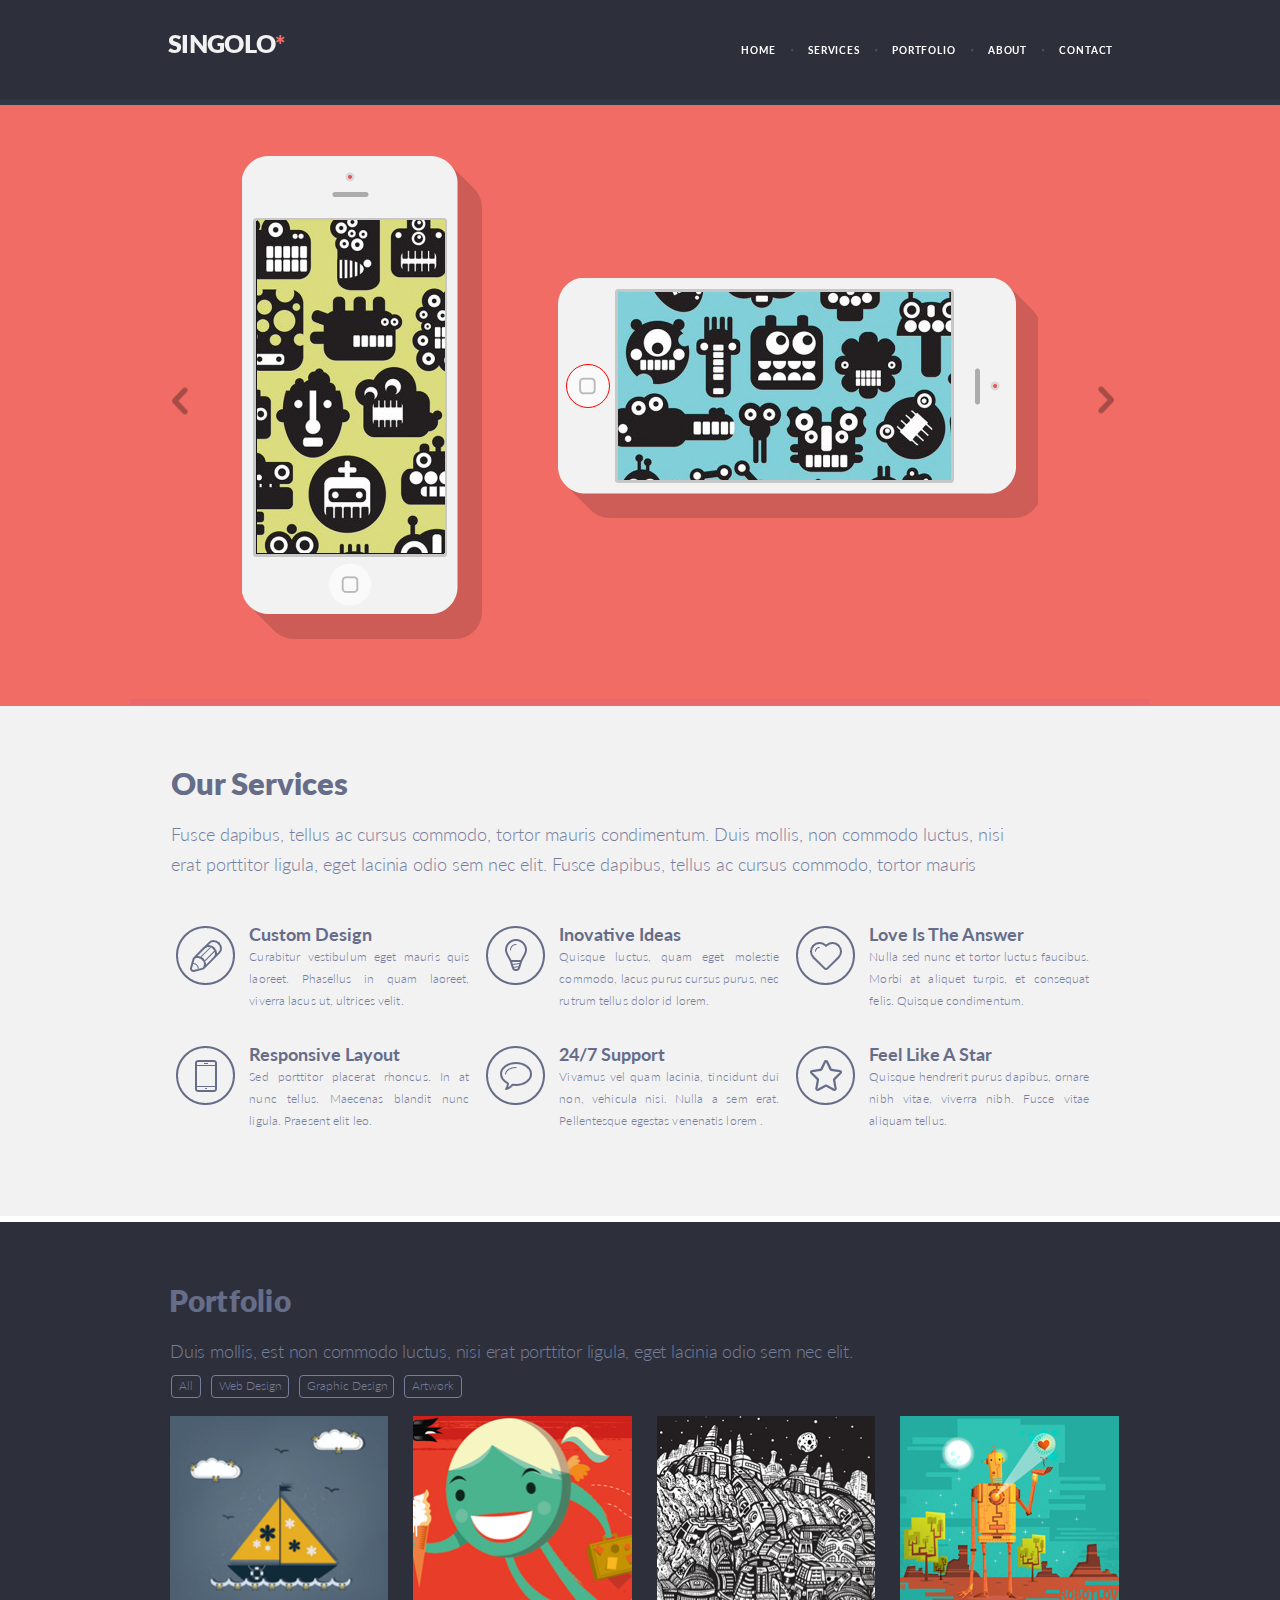
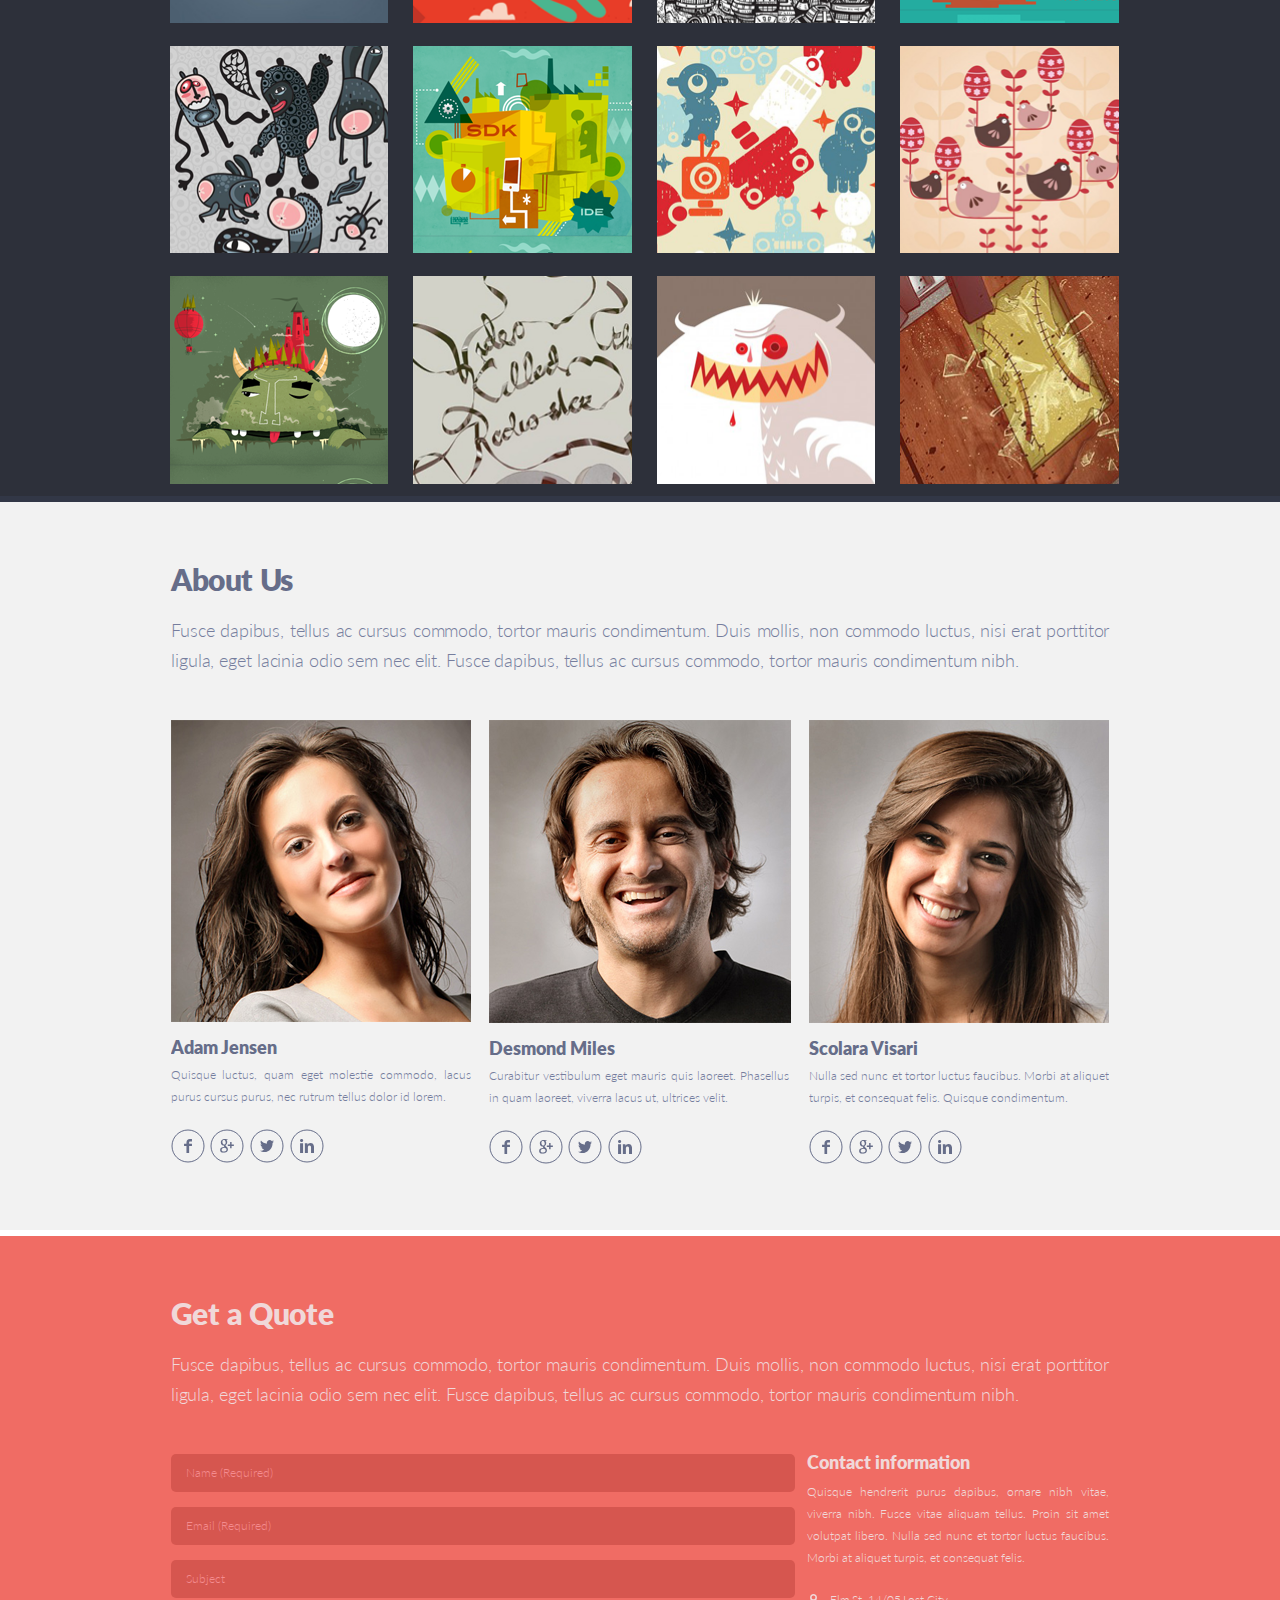
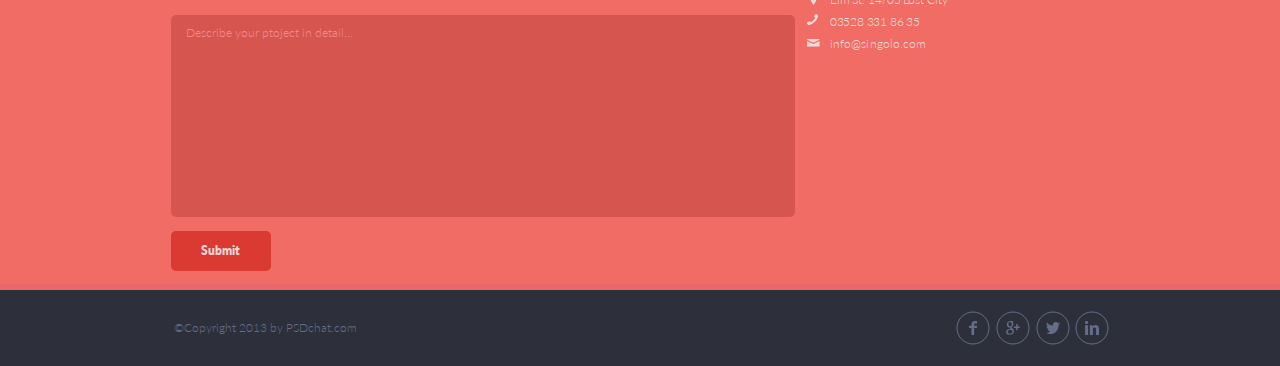
==== index.html @ 769ac978 "feat: slider responsive" ====
<!DOCTYPE html>
<html lang="en">

<head>
    <meta charset="UTF-8">
    <meta name="viewport" content="width=device-width, initial-scale=1.0">
    <meta http-equiv="X-UA-Compatible" content="ie=edge">
    <title>Singolo</title>
    <link rel="stylesheet" href="./style.css">
    <link rel="stylesheet" href="./fonts.css">
</head>

<body>
    <header>
        <div class="wraper">
            <div class="header-content">
                <article class="logo">
                    <h1 class="logo_name"><a href="#">Singolo</a></h1>
                </article>
                <nav class="navbar" id="navbar">
                    <ul class="nav_menu" id="menu">
                        <li class="nav_item"><a href="#home">HOME</a></li>
                        <li class="nav_item"><a href="#services">SERVICES</a></li>
                        <li class="nav_item"><a href="#portfolio">PORTFOLIO</a></li>
                        <li class="nav_item"><a href="#about-us">ABOUT</a></li>
                        <li class="nav_item"><a href="#contact">CONTACT</a></li>
                    </ul>
                </nav>
            </div>
        </div>
    </header>
    <main>
        <article class="slider">
            <div class="carusel">
                <a class="anchor" id="home"></a>
                <div class="wraper">
                    <div class="slider-container">
                        <div class="slider-item active">
                            <div class="slider description">
                                <div class="vertical"><img src="./assets/icons/iphone_vert_fill.png"
                                        alt="vertical phone" id="vertical-fill">
                                    <div class="phone_button_vertical" id="vertical"></div>
                                </div>
                                <div class="horizontal"><img src="./assets/icons/iphone_horiz_fill.png"
                                        alt="horizontal phone" id="horizontal-fill">
                                    <div class="phone_button_horizontal" id="horizontal"></div>
                                </div>
                            </div>
                        </div>
                        <div class="slider-item">
                            <div class="slider description">
                                <div class="project_name">
                                    <img src="./assets/icons/Slider2.png" alt="slider">
                                </div>
                            </div>
                        </div>
                    </div>
                    <div class="controls">
                        <div class="control left">
                            <div class="arrow left">
                                <img src="./assets/icons/arrow left.png" alt="arrow left">
                            </div>
                        </div>
                        <div class="control right">
                            <div class="arrow right">
                                <img src="./assets/icons/arrow right.png" alt="arrow right">
                            </div>
                        </div>
                    </div>
                </div>
            </div>
        </article>

        <article class="services-block">
            <div class="wraper">
                <div class="services-content">
                    <a class="anchor fix-position" id="services"></a>
                    <h2 class="services_title">Our Services</h2>
                    <p class="services_description">Fusce dapibus, tellus ac cursus commodo, tortor mauris condimentum.
                        Duis
                        mollis, non commodo luctus,
                        nisi erat porttitor ligula, eget lacinia odio sem nec elit. Fusce dapibus, tellus ac cursus
                        commodo,
                        tortor mauris condimentum nibh.</p>
                    <div>
                        <div class="cards">
                            <div class="cards_item">
                                <img class="cards_pen cards_image" src="./assets/icons/pen.svg" alt="pen">
                                <h3 class="cards_name cards_name_design">Custom Design</h3>
                                <p class="cards_fill cards_fill_design">Curabitur vestibulum eget mauris quis laoreet.
                                    Phasellus in quam laoreet, viverra lacus
                                    ut, ultrices velit.</p>
                            </div>
                            <div class="cards_item">
                                <img class="cards_bulb cards_image" src="./assets/icons/lampa.png" alt="lightbulb">
                                <h3 class="cards_name cards_name_bulb">Inovative Ideas</h3>
                                <p class="cards_fill cards_fill_ideas">Quisque luctus, quam eget molestie commodo, lacus
                                    purus cursus purus, nec rutrum tellus
                                    dolor id lorem.</p>
                            </div>
                            <div class="cards_item">
                                <img class="cards_heart cards_image" src="./assets/icons/heart.svg" alt="heart">
                                <h3 class="cards_name cards_name_love">Love Is The Answer</h3>
                                <p class="cards_fill cards_fill_love">Nulla sed nunc et tortor luctus faucibus. Morbi at
                                    aliquet turpis, et consequat felis.
                                    Quisque condimentum.</p>
                            </div>
                            <div class="cards_item">
                                <img class="cards_phone cards_image" src="./assets/icons/phone.png" alt="phone">
                                <h3 class="cards_name cards_name_responsive">Responsive Layout</h3>
                                <p class="cards_fill cards_fill_responsive">Sed porttitor placerat rhoncus. In at nunc
                                    tellus. Maecenas blandit nunc ligula. Praesent
                                    elit leo.</p>
                            </div>
                            <div class="cards_item">
                                <img class="card_bubble cards_image" src="./assets/icons/bubble.svg" alt="bubble">
                                <h3 class="cards_name cards_name_support">24/7 Support</h3>
                                <p class="cards_fill cards_fill_support">Vivamus vel quam lacinia, tincidunt dui non,
                                    vehicula nisi. Nulla a sem erat.
                                    Pellentesque egestas venenatis lorem .</p>
                            </div>
                            <div class="cards_item">
                                <img class="card_star cards_image" src="./assets/icons/star.svg" alt="star">
                                <h3 class="cards_name cards_name_star">Feel Like A Star</h3>
                                <p class="cards_fill cards_fill_star">Quisque hendrerit purus dapibus, ornare nibh
                                    vitae,
                                    viverra nibh. Fusce vitae aliquam
                                    tellus.
                                </p>
                            </div>
                        </div>
                    </div>
                </div>
            </div>
        </article>

        <article class="portfolio">
            <div class="wraper">
                <div class="portfolio_container">
                    <h2 class="title_portfolio">Portfolio</h2>
                    <a class="anchor fix-position" id="portfolio"></a>
                    <p class="portfolio_description">
                        Duis mollis, est non commodo luctus, nisi erat porttitor ligula, eget lacinia odio sem nec elit.
                    </p>
                    <div class="portfolio_tags" id="tags">
                        <button class="tag all">All</button>
                        <button class="tag web">Web Design</button>
                        <button class="tag design">Graphic Design</button>
                        <button class="tag artwork">Artwork</button>
                    </div>
                    <div class="portfolio_img">
                        <ul class="imges" id="portfolio_images">
                            <li class="img_item img_1"></li>
                            <li class="img_item img_2"></li>
                            <li class="img_item img_3"></li>
                            <li class="img_item img_4"></li>
                            <li class="img_item img_5"></li>
                            <li class="img_item img_6"></li>
                            <li class="img_item img_7"></li>
                            <li class="img_item img_8"></li>
                            <li class="img_item img_9"></li>
                            <li class="img_item img_10"></li>
                            <li class="img_item img_11"></li>
                            <li class="img_item img_12"></li>
                        </ul>
                    </div>
                </div>
        </article>
        <article class="about_us">
            <div class="about_container">
                <a class="anchor fix-position" id="about-us"></a>
                <h2 class="title_about_us">About Us</h2>
                <p class="about_us_description">
                    Fusce dapibus, tellus ac cursus commodo, tortor mauris condimentum. Duis mollis, non commodo
                    luctus, nisi erat porttitor ligula, eget lacinia odio sem nec elit. Fusce dapibus, tellus
                    ac cursus commodo, tortor mauris condimentum
                    nibh.
                </p>
                <div class="member_board">
                    <div class="member">
                        <div class="member_photo">
                            <img src="./assets/icons/member_1.png" alt="member_1">
                        </div>
                        <h3 class="member_name">Adam Jensen</h3>
                        <p class="member_info">Quisque luctus, quam eget molestie commodo, lacus purus cursus purus,
                            nec rutrum tellus dolor id lorem.</p>
                        <ul class="member socials">
                            <li class="social_icon facebook">
                                <a href="#" target="_blank"></a>
                            </li>
                            <li class="social_icon google">
                                <a href="#" target="_blank"></a>
                            </li>
                            <li class="social_icon twitter">
                                <a href="#" target="_blank"></a>
                            </li>
                            <li class="social_icon linkedin">
                                <a href="#" target="_blank"></a>
                            </li>
                        </ul>
                    </div>
                    <div class="member center">
                        <div class="member_photo">
                            <img src="./assets/icons/member_2.png" alt="member_2">
                        </div>
                        <h3 class="member_name">Desmond Miles</h3>
                        <p class="member_info">Curabitur vestibulum eget mauris quis laoreet. Phasellus in quam
                            laoreet, viverra lacus ut, ultrices velit.</p>
                        <ul class="member socials">
                            <li class="social_icon facebook">
                                <a href="#" target="_blank"></a>
                            </li>
                            <li class="social_icon google">
                                <a href="#" target="_blank"></a>
                            </li>
                            <li class="social_icon twitter">
                                <a href="#" target="_blank"></a>
                            </li>
                            <li class="social_icon linkedin">
                                <a href="#" target="_blank"></a>
                            </li>
                        </ul>
                    </div>
                    <div class="member">
                        <div class="member_photo">
                            <img src="./assets/icons/member_3.png" alt="member_3">
                        </div>
                        <h3 class="member_name">Scolara Visari</h3>
                        <p class="member_info">Nulla sed nunc et tortor luctus faucibus. Morbi at aliquet turpis, et
                            consequat felis. Quisque condimentum.</p>
                        <ul class="member socials">
                            <li class="social_icon facebook">
                                <a href="#" target="_blank"></a>
                            </li>
                            <li class="social_icon google">
                                <a href="#" target="_blank"></a>
                            </li>
                            <li class="social_icon twitter">
                                <a href="#" target="_blank"></a>
                            </li>
                            <li class="social_icon linkedin">
                                <a href="#" target="_blank"></a>
                            </li>
                        </ul>
                    </div>
                </div>
            </div>
            </div>
        </article>
        <article class="quote">
            <div class="wraper">
                <div class="quote_container">
                    <h2 class="quote_title">
                        Get a Quote
                    </h2>
                    <p class="quote_description">Fusce dapibus, tellus ac cursus commodo, tortor mauris condimentum.
                        Duis
                        mollis, non commodo luctus, nisi erat porttitor ligula, eget lacinia odio sem nec elit.
                        Fusce
                        dapibus,
                        tellus ac cursus commodo, tortor mauris condimentum nibh.</p>
                    <div class="form_section">
                        <div class="feedback">
                            <div class="feedback_form">
                                <form action="#" id="form">
                                    <input class="name" type="text" name="name" id="name" placeholder="Name (Required)"
                                        maxlength="30" required>
                                    <input class="email" type="email" id="email" name="email"
                                        placeholder="Email (Required)" maxlength="30" required>
                                    <input class="subject" id="subject" type="text" name="subject" placeholder="Subject"
                                        maxlength="30">
                                    <textarea class="textarea" name="description" id="description" cols="30" rows="10"
                                        placeholder="Describe your ptoject in detail..." maxlength="300"></textarea>
                                    <button class="button" id="submit_btn" type="submit">Submit</button>
                                </form>
                            </div>
                            <div id="message_block" class="hidden">
                                <div id="message" class="message">
                                    <p>The letter was sent</p>
                                    <br>
                                    <p> <span id="message_subject"></span></p>
                                    <br>
                                    <p><span id="message_description"></span> </p>
                                    <br>
                                    <button class="button" id="close_btn">OK</button>
                                </div>
                            </div>
                            <div class="contact_information">
                                <a class="anchor" id="contact"></a>
                                <h3 class="information_title">Contact information</h3>
                                <p class="informaion_description">Quisque hendrerit purus dapibus, ornare nibh vitae,
                                    viverra
                                    nibh.
                                    Fusce vitae aliquam tellus. Proin sit amet volutpat libero. Nulla sed nunc et tortor
                                    luctus
                                    faucibus. Morbi at aliquet turpis, et consequat felis.</p>
                                <ul class="contacts">
                                    <li class="adress contact_item">
                                        <a href="#" class="location">Elm St. 14/05 Lost City</a>
                                    </li>
                                    <li class="phone contact_item">
                                        <a class="phone_link" href="tel:+035283318635">03528 331 86 35</a>
                                    </li>
                                    <li class="email contact_item">
                                        <a class="email_link" href="mailto:info@singolo.com">info@singolo.com</a>
                                    </li>
                                </ul>
                            </div>
                        </div>
                    </div>
                </div>
            </div>
            </div>
        </article>
    </main>
</body>

<footer>
    <div class="wraper">
        <div class="footer_content">
            <p class="copyright">©Copyright 2013 by PSDchat.com</p>
            <ul class="socials">
                <li class="social_icon facebook">
                    <a href="#" target="_blank"></a>
                </li>
                <li class="social_icon google">
                    <a href="#" target="_blank"></a>
                </li>
                <li class="social_icon twitter">
                    <a href="#" target="_blank"></a>
                </li>
                <li class="social_icon linkedin">
                    <a href="#" target="_blank"></a>
                </li>
            </ul>
        </div>
    </div>
</footer>
<script src="./script.js"></script>

</html>
---- style.css ----
* {
    margin: 0;
    padding: 0;
    border: 0;
    scroll-behavior: smooth;
}


a {
    text-decoration: none;
    color: inherit;
}

header {
    background-color: #2d303a;
    width: 100%;
    height: 11vh;
    position: sticky;
    top: 0;
    z-index: 10;
    box-shadow: 0px 6px 0px 0px rgba(50,55,70,1);
}

.wraper {
    max-width: 1020px;
    margin: 0 auto;
}

.header-content {
    height: 100%;
    width: 94%;
    margin: 0 auto;
    display: flex;
    justify-content: space-between;
}

.logo {
    width: 140px;
    height: 100%;
}

.logo_name {
    font-size: 24.7px;
    line-height: 7px;
    font-family: "Lato Black", sans-serif;
    text-transform: uppercase;
    margin-left: 7.5px;
    margin-top: 40px;
    letter-spacing: -0.7px;
    color: #F2F2F2;
}

.logo_name::after {
    content: "*";
    color: #F06C64;
    font-size: 25px;
}
.navbar {
    width: 390px;
    height: 100%;
}
.nav_item:first-child::before {
    content: "";
}

.nav_item::before {
    content: ".";
    position: relative;
    bottom: 3px;
    left: -13px;
    font-weight: 700;
    font-size: 19px;
    font-family: "Lato", sans-serif;
    color: #494e62;
}

.nav_menu {
    display: flex;
    justify-content: space-between;
    list-style: none;
    padding-left: 12px;
    padding-right: 6px;
    margin-top: 35px;
}

.nav_item {
    font-family: "Lato-bold", sans-serif;
    font-size: 10.4px;
    font-weight: 700;
    color: #FFFFFF;
    letter-spacing: 0.9px;
}

.nav_item:hover,
.nav_item:focus {
    box-shadow: 0 0.5em 0.5em -0.4em var(--hover);
    color: #f48c8f;
    cursor: pointer;
}

.active {
    color: #d6564f;
}

.nav_item:not(.active):hover {
    cursor: pointer;
    color: #F06C64;
}

main {
    width: 100%;
    background-color: #F06C64;
}
/*Slider*/
.carusel {
    position: relative;
    top: 29.2vw;
    left: 50%;
    text-align: center;
    transform: translate(-50%, -50%);
    background-color: #F06C64;
    max-width: 1020px;
    height: 58vw;
    max-height: 594px;
    box-shadow: 0px 6px 0px 0px rgba(234,103,107,1);
}


.slider-container {
    position: relative;
    width: 100%;
    overflow: hidden;
    height: 59vw;
}

.slider-item.hidden {
    display: none;
    position: relative;
    margin: 0 auto;
}

.slider-item {
    display: none;
    position: relative;
    animation: 0.5s ease-in-out;
    max-height: 600px;
    height: 59vh;
}

.slider-item.next,
.slider-item.active {
    display: block;
}
.next {
    position: absolute;
    top: 0;
    width: 100%;
}
.controls {
    width: 1020px;
}

.control {
    position: absolute;
    top: 0px;
    bottom: 1px;
    max-width: 83px;
    width: 9vw;
    cursor: pointer;
}

.control.left:hover,
.control.right:hover {
    opacity: 1;
}

.control.left {
    right: auto;    
    opacity: 0.3;
    height: 100%;
}

.control.right {
    left: auto;
    margin-right: 1%;
    right: 0;
    opacity: 0.3;
}

.arrow {
    display: inline-block;
    position: absolute;
    top: 50%;
    transform: translateY(-50%);
    font-size: 10px;
}

.slider.description {
    display: flex;
    width: 100%;
    margin: 0 auto;
    justify-content: space-between;
    text-align: justify;
    height: 58.9vw;
    max-width: 100%;
}
.progect-name {
    background-image: url(./assets/icons/Slider2.png);
    max-height: 600px;
    max-width: 1020px;
    width: 103vw;
    height: 62vw;
}


/*slider animation*/
.to-left {
    animation-name: left;
}

.from-right {
    animation-name: right;
}

.to-right {
    animation-name: right;
    animation-direction: reverse;
}

.from-left {
    animation-name: left;
    animation-direction: reverse;
}

@keyframes left {
    from {
        left: 0;
    }
    to {
        left: -100%;
    }
}
@keyframes right {
    from {
        left: 100%;
    }
    to {
        left: 0;
    }
}

.vertical {
    width: 24vw;
    max-height: 483px;
    max-width: 240px;
    height: 48vw;
    margin-top: 5%;
    margin-left: 11%;
    background-image: url(./assets/icons/iPhone\ Vertical.png);
    user-select: none;
    background-repeat: no-repeat;
    background-size: cover;
}

.horizontal {
    max-height: 240px;
    height: 26vw;
    max-width: 480px;
    width: 49vw;
    margin-top: 17%;
    margin-right: 11%;
    background-image: url(./assets/icons/iPhone\ Horizontal.png);
    user-select: none;
    background-repeat: no-repeat;
    background-size: cover;
}

.phone_button_vertical {
    position: absolute;
    max-width: 42px;
    max-height: 42px;
    width: 4vw;
    border-radius: 50%;
    margin: 0.6% 0 0 8.6%;
    height: 4vw;
}

.phone_button_horizontal:hover,
.phone_button_vertical:hover {
    cursor: pointer;
    border: 1px solid rgba(50, 55, 70, 0.5);
}

.phone_button_horizontal {
    position: absolute;
    max-width: 42px;
    max-height: 42px;
    width: 4vw;
    border-radius: 50%;
    margin: -11.8% 0 0 0.8%;
    height: 4vw;
    border: 1px solid red;
}

#vertical-fill {
    margin: 27% 0 0 6%;
    max-width: 188px;
    max-height: 333px;
    width: 19vw;
    height: 33.2vw;
}
#horizontal-fill {
    margin: 3% 0 0 12.6%;
    max-width: 333px;
    max-height: 188px;
    width: 36.5vw;
    height: 20.6vw;
}

.services-block {
    width: 100%;
    padding-bottom: 6%;
    margin-top: 1%;
    background-color: #F2F2F2;
    box-shadow: inset 0 -6px 0 0 rgba(255,255,255,1);
}

.services_title {
    width: 100%;
    padding-top: 68.3px;
    font-size: 30.5px;
    line-height: 18px;
    color: #666d89;
    font-family: "Lato Black", sans-serif;
    letter-spacing: -0.08px;
    text-align: left;
}

.services_description {
    width: 92%;
    height: 57px;
    margin-top: 27px;
    font-size: 18px;
    line-height: 30px;
    color: #767e9e;
    font-family: "Lato", sans-serif;
    font-weight: 300;
    text-align: left;
    overflow: hidden;
    letter-spacing: -0.04px;
}

.services-content {
    position: relative;
    width: 92%;
    margin: 0 auto;
}

.cards {
    display: flex;
    justify-content: center;
    flex-wrap: wrap;
    margin-top: 29px;
}

.cards_item {
    width: 310px;
    height: 100px;
    overflow: hidden;
    margin-top: 20px;
}

.cards_name {
    font-size: 18px;
    line-height: 18px;
    color: #666d89;
    letter-spacing: 0px;
    font-family: "Lato-bold", sans-serif;
    text-align: left;
    width: 100%;
    margin-left: 24%;
    margin-bottom: 1%;
}

.cards_fill {
    font-size: 12px;
    line-height: 22px;
    letter-spacing: 0.1px;
    color: #767e9e;
    font-family: "Lato", sans-serif;
    text-align: justify;
    width: 71%;
    margin-left: 24%;
}

.cards_image {
    position: absolute;

}

ul {
    list-style: none;
}

.portfolio {
    max-width: 100%;
    height: 106vh;
    background-color: #2D303A;
    box-shadow: inset 0 -6px 0 0 rgba(50, 55, 70, 1);
}

a.anchor {
    display: block;
    visibility: hidden;
    position: relative;
    top: -79px;
}

.portfolio_container {
    max-width: 1020px;
    margin: 0 auto;
}

.title_portfolio {
    font-size: 30px;
    line-height: 18px;
    color: #666d89;
    font-family: "Lato Black";
    font-weight: 700;
    text-align: left;
    letter-spacing: 0.3px;
    padding-top: 69px;
    margin-left: 39.4px;
}

.portfolio_description {
    font-size: 18px;
    width: 68%;
    line-height: 30px;
    color: #767e9e;
    font-family: "Lato";
    font-weight: 300;
    letter-spacing: -0.2px;
    text-align: justify;
    overflow: hidden;
    margin: 27px 0 0 40px;
}

.portfolio_tags {
    margin: 9px 0px 0px 41px;
}

.tag,
.tag:not(.active) {
    cursor: pointer;
    font-size: 12px;
    color: #767e9e;
    border-radius: 4px;
    font-family: "Lato", sans-serif;
    border: 0.7px solid #767e9e;
    background-color: #2D303A;
    padding: 2px 7px 3.7px 7px;
    margin-right: 11.3px;
}

.tag.web {
    margin-left: -5px;
    padding-right: 6.2px;
}

.tag.design {
    margin-left: -6px;
    padding-right: 5px;
}

.tag.artwork {
    margin-left: -5px;
}

.tag.all {
    border-width: 1px;
}

.tag:hover,
.tag.active {
    color: #dedede;
    border-color: #dedede;
}

button:focus {
    outline: none;
}

.portfolio_img {
    display: flex;
    justify-content: space-between;
    flex-wrap: wrap;
    width: 93%;
    margin: 18px 0px 0 40px;
    border-width: 1px;
}
.imges {
    display: flex;
    justify-content: space-between;
    height: 76.8vh;
    width: 92.2vw;
    max-width: 1020px;
    flex-wrap: wrap;
}

.img_item {
    width: 23%;
    height: 30%;
}

.img_item.selected {
    border: 5px solid #F06C64;
    width: 22%;
    height: 29%;
}

.img_1 {
    background-image: url(./assets/icons/img_1.png);
    background-position: -7.6px -11.3px;
}

.img_2 {
    background-image: url(./assets/icons/img_2.png);
    background-position: -82px -43px;
}

.img_3 {
    background-image: url(./assets/icons/img_3.png);
    background-position: -11px -1px;
}

.img_4 {
    background-image: url(./assets/icons/img_4.png);
    background-position: -24px -2px;
}

.img_5 {
    background-image: url(./assets/icons/img_5.png);
    background-position: -10px -16px;
}

.img_6 {
    background-image: url(./assets/icons/img_6.png);
    background-position: -16px -4px;
}

.img_7 {
    background-image: url(./assets/icons/img_7.png);
    background-position: -31px -39px;
}

.img_8 {
    background-image: url(./assets/icons/img_8.png);
    background-position: -24px -32px;
}

.img_9 {
    background-image: url(./assets/icons/img_9.png);
    background-position: 238px 189px;
}

.img_10 {
    background-image: url(./assets/icons/img_10.png);
    background-position: -141px -113px;
}

.img_11 {
    background-image: url(./assets/icons/img_11.png);
    background-position: -144px -175px;
}

.img_12 {
    background-image: url(./assets/icons/img_12.png);
    background-position: -36px -60px;
}

.about_us {
    width: 100%;
    background-color: #F2F2F2;
    height: 734px;
    box-shadow: inset 0 -6px 0 0 rgba(255, 255, 255, 1)
}

.about_container {
    max-width: 1020px;
    margin: 0 auto;
}

.title_about_us {
    font-size: 30px;
    line-height: 18px;
    color: #666d89;
    font-family: "Lato Black";
    font-weight: 700;
    text-align: left;
    letter-spacing: -0.4px;
    padding-top: 68.2px;
    padding-left: 41px;
}

.about_us_description {
    width: 92%;
    font-size: 18px;
    line-height: 30px;
    color: #767e9e;
    font-family: "Lato";
    font-weight: 300;
    letter-spacing: -0.1px;
    margin: 27px 0 0 41px;
    text-align: justify
}

.member {
    width: 32%;
    height: 30%;
    overflow: hidden;
}

.member_board {
    display: flex;
    justify-content: space-between;
    flex-direction: row;
    width: 92%;
    margin: 0 auto;
    margin-top: 45px;
}

.member_name {
    font-size: 18px;
    margin: 4% 0 0 0;
    width: 100%;
    line-height: 18px;
    text-overflow: ellipsis;
    color: #666d89;
    overflow: hidden;
    white-space: nowrap;
    font-family: "Lato Black";
    font-weight: 900;
}

.member_photo {
    width: 100%;
    overflow: hidden;
}

.center  {
    width: 302px;
}

.member_info {
    width: 300px;
    font-size: 12px;
    line-height: 22px;
    color: #767e9e;
    font-family: "Lato";
    font-weight: 400;
    text-align: justify;
    margin-top: 8px;
}

.socials {
    display: flex;
    flex-direction: row;
    flex-wrap: wrap;
    overflow: hidden;
    margin-top: 21px;
    width: 153px;
    justify-content: space-between;
}

.social_icon {
    width: 34px;
    height: 34px;
}

.social_icon:hover {
    cursor: pointer;
    opacity: 0.3;
}

.quote {
    width: 100%;
    background-color: #F06C64;
    height: 654px;
    box-shadow: inset 0 -6px 0 0 rgba(234, 103, 107, 1);
}

.quote_container {
    width: 92%;
    margin: 0 auto;
}

.quote_title {
    font-size: 30px;
    line-height: 20px;
    color: #f0d8d9;
    font-family: "Lato Black";
    font-weight: 900;
    text-align: left;
    padding: 67px 0 0 0;
    letter-spacing: -0.3px;
}

.quote_description {
    height: 57px;
    font-size: 18px;
    line-height: 30px;
    color: #f0d8d9;
    font-family: "Lato";
    font-weight: 300;
    text-align: left;
    margin: 26px 0 0 0;
    letter-spacing: -0.1px;
    text-align: justify;
}

.feedback {
    display: flex;
    justify-content: space-between;
    width: 100%;
    margin: 33px 0 0 0;
}

.feedback_form {
    display: flex;
    justify-content: space-between;
    width: 630px;
}

form input {
    width: 99%;
    height: 38px;
    padding-left: 15px;  
    border-radius: 5px;
    background-color: #d6564f;
    font-size: 12px;
    line-height: 22px;
    color: #f48c8f;
    font-family: "Lato", sans-serif;
    font-weight: 400;
    text-align: justify;
    margin-top: 15px;
}

form input::placeholder {
    color: #f48c8f;
}

textarea {
    width: 99%;
    height: 195px;
    padding-top: 7px;
    padding-left: 15px;
    font-size: 12px;
    line-height: 22px;
    color: #f48c8f;
    font-family: "Lato", sans-serif;
    font-weight: 400;
    border-radius: 5px;
    background-color: #d6564f;
    resize: none;
    text-align: justify;
    margin: 17px 0 0 0;
}

.textarea::placeholder {
    color: #f48c8f;
}

.button {
    background-color: rgb(218, 58, 49);
    font-size: 12px;
    line-height: 22px;
    color: #f0d8d9;
    border: 0;
    border-radius: 5px;
    text-align: center;
    width: 100px;
    height: 40px;
    font-family: "Lato Black";
    font-weight: 400;
    margin-top: 10px;
    text-align: center;
}
#message_block {
    position: absolute;
    width: 100%;
    height: 3528px;
    top: 0;
    z-index: 1;
    left: 0;
    background-color: #0008;
}

#message_block.hidden {
    display: none;
}

.message {
    position: fixed;
    top: 50%;
    left: 25%;
    right: 25%;
    text-align: center;
    z-index: 1;
    color: #dedede;
    text-align: left;
    font-family: "Lato", sans-serif;
    font-size: 18px;
    border: 1px solid red;
    background-color: #2D303A;
}

.message p {
    overflow: hidden;
    text-overflow: ellipsis;
}

.button:hover {
    opacity: 0.5;
    cursor: pointer;
}

.contacts {
    list-style: none;
    margin: 20px 0 0 0;
}

.contact_item:hover {
    text-decoration: underline;
}
.contact_information {
    width: 33%;
    float: left;
    margin: 14px 0 0 21px;
}

.information_title {
    font-size: 18px;
    line-height: 18px;
    color: #f0d8d9;
    font-family: "Lato Black";
    font-weight: 900;
    text-align: left;
}

.informaion_description,
.contact_item,
.copyright
 {
    font-size: 12px;
    line-height: 22px;
    color: #f0d8d9;
    font-family: "Lato";
    font-weight: 400;
    text-decoration: none;
    word-wrap: break-word;
    text-align: justify;
}

.informaion_description {
    margin: 10px 0 0 0;
}

footer {
    width: 100%;
    height: 76px;
    background-color: #2D303A;
}

.copyright {
    margin: 27px 0 0 3px;
    color: #666D89;
}
.footer_content {
    display: flex;
    justify-content: space-between;
    margin: 0 auto;
    width: 92%;
}

.social_icon {
    width: 34px;
    height: 34px;
}

.social_icon:hover {
    cursor: pointer;
    opacity: 0.3;
}

.adress {
    background-image: url(./assets/icons/contact_location.svg);
    background-repeat: no-repeat;
    background-position: 3px 5px;
}
.phone {
    background-image: url(./assets/icons/contact_phone.svg);
    background-repeat: no-repeat;
    background-position: 0px 3px;
}
li.email {
    background-image: url(./assets/icons/contact_mail.svg);
    background-repeat: no-repeat;
    background-position: 0px 6px;
    margin: 0 0 0 0;
}

.location {
    margin: 0 0 0 23px;
    letter-spacing: -0.1px;
}

.phone_link {
    margin: 0 0 0 23px;
    letter-spacing: -0.2px;
}

.email_link {
    margin: 0 0 0 23px;
    letter-spacing: 0.1px;
}

.facebook {
    background-image: url(./assets/icons/Facebook.svg);
}

.google {
    background-image: url(./assets/icons/Google.svg);
}

.twitter {
    background-image: url(./assets/icons/Twitter.svg);
}

.linkedin {
    background-image: url(./assets/icons/LinkedIn.svg);
}


@media (max-width: 769px) {
    .img_item:nth-child(4n+4) {
        margin-right: 0;
        float: right;
    }
}

@media (min-width: 1020px) {
    .carusel {
        top: 302.5px;;
    }

    .slider.description {
        max-height: 600px;
    }

    .portfolio {
        max-height: 880px;
    }
}

@media (max-width: 1019px) and (min-width: 768px) {

}
---- fonts.css ----
@font-face {
    font-family: "Lato";
    src: url(./assets/fonts/Lato-Light.ttf);
}
@font-face {
    font-family: "Lato-Heavy";
    src: url(./assets/fonts/Lato-Heavy.ttf);
}

@font-face {
    font-family: "Lato-bold";
    src: url(./assets/fonts/Lato-Bold.ttf);
}

@font-face {
    font-family: "Lato Black";
    src: url(./assets/fonts/Lato-Black.ttf);
}

@font-face {
    font-family: "Lato Light", sans-serif;
    src: url(./assets/fonts/Lato-Light.ttf);
}
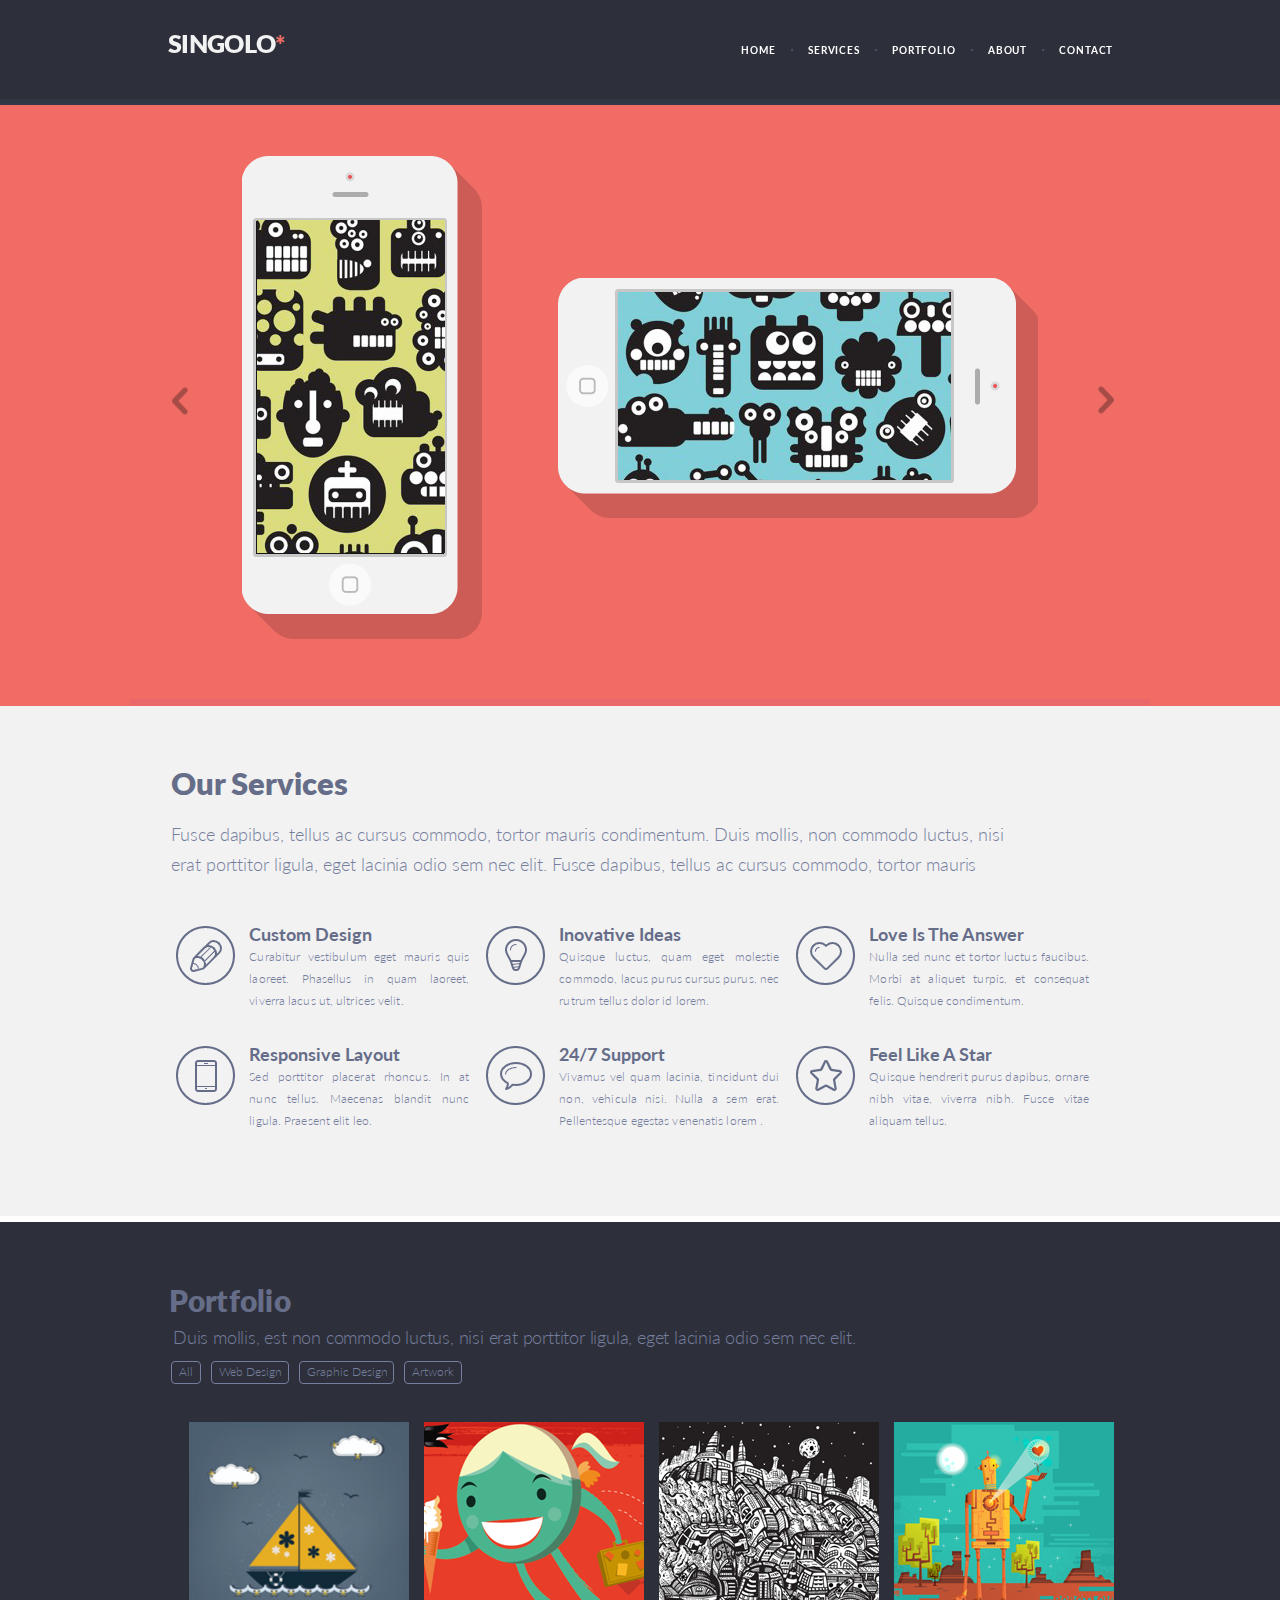
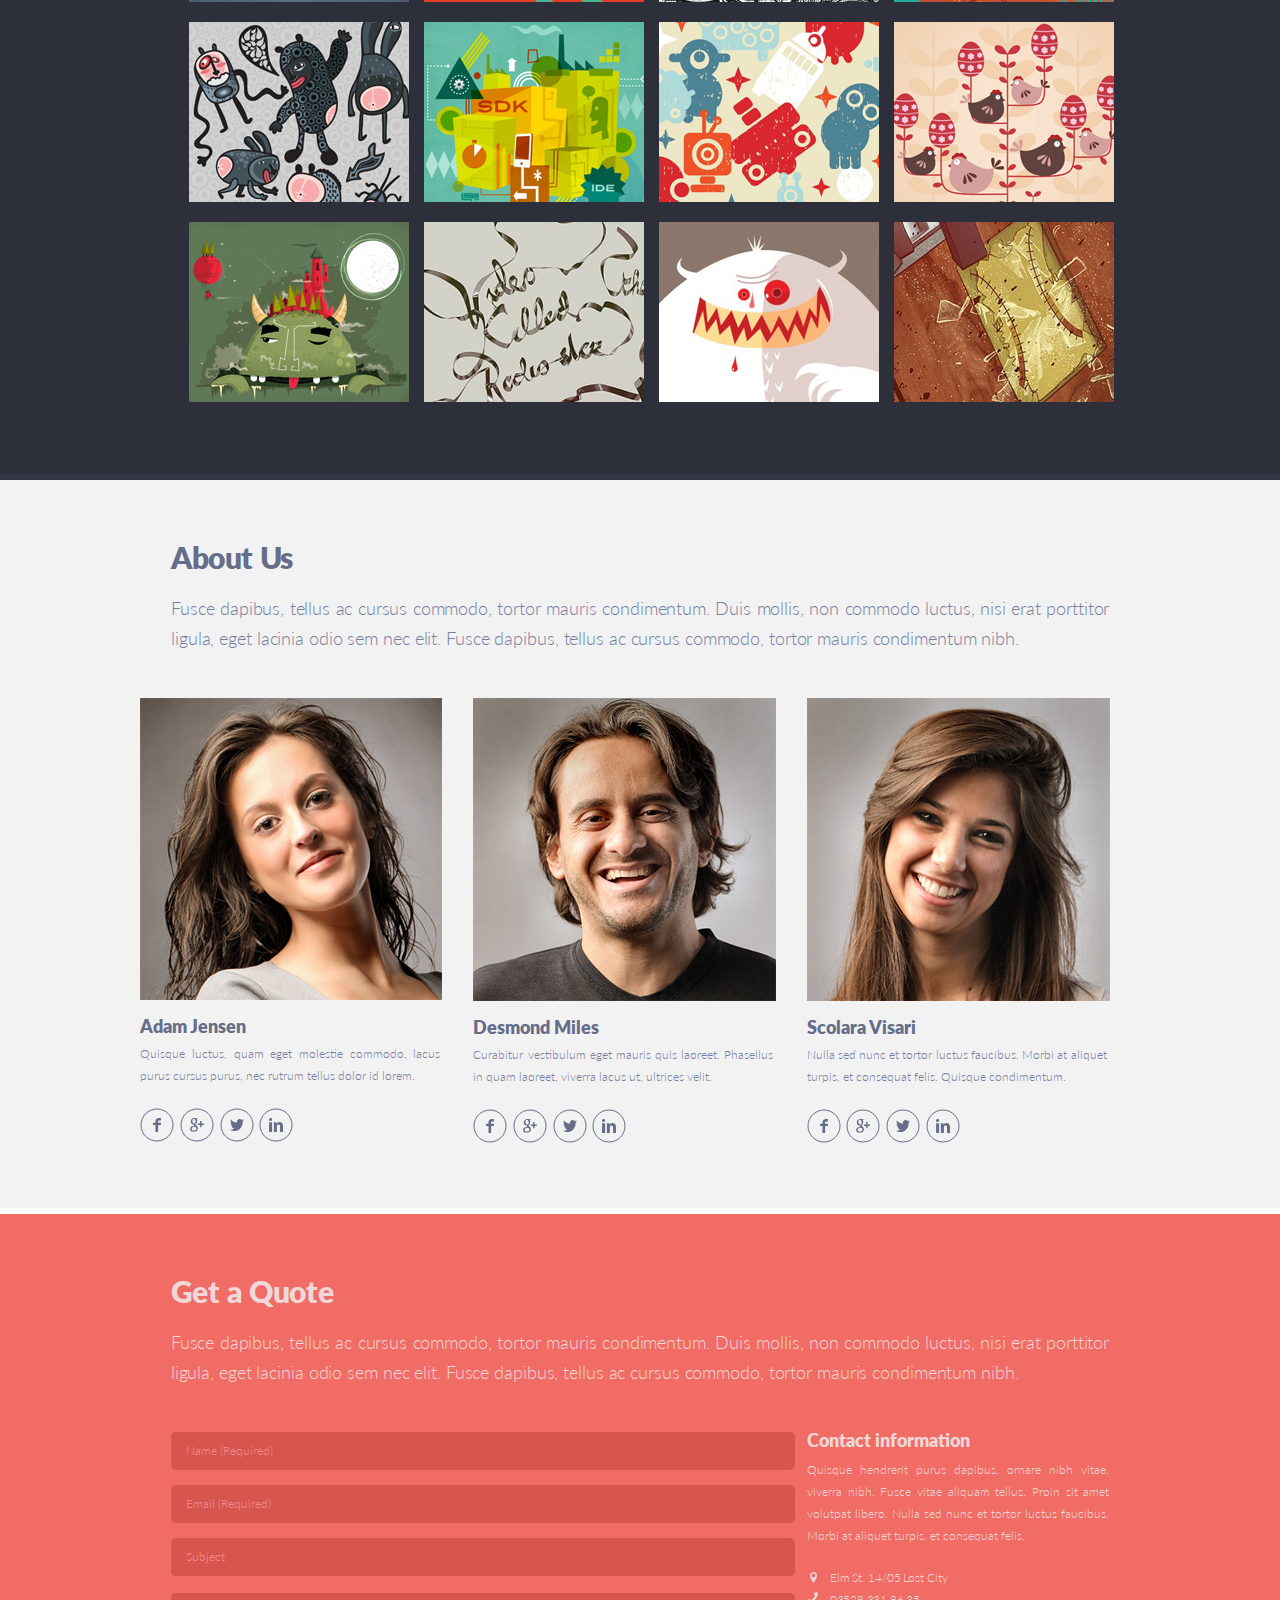
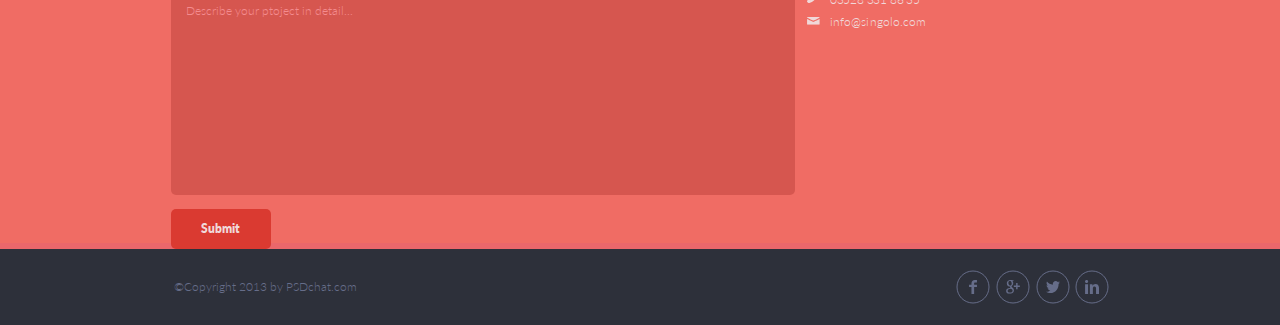
==== commit ef1eb4f4: "feat: add burger-menu" ====
--- a/index.html
+++ b/index.html
@@ -14,6 +14,7 @@
     <header>
         <div class="wraper">
             <div class="header-content">
+                <img src="./assets/icons/Burger-menu-icon.png" class="burger_button" alt="burger" id="burger_button">
                 <article class="logo">
                     <h1 class="logo_name"><a href="#">Singolo</a></h1>
                 </article>
@@ -50,7 +51,7 @@
                         <div class="slider-item">
                             <div class="slider description">
                                 <div class="project_name">
-                                    <img src="./assets/icons/Slider2.png" alt="slider">
+                                    <img src="./assets/icons/Slider2.png" alt="slider" class="project-name-img">
                                 </div>
                             </div>
                         </div>
--- a/style.css
+++ b/style.css
@@ -58,6 +58,10 @@
 .navbar {
     width: 390px;
     height: 100%;
+}
+
+.burger_button {
+    display: none;
 }
 .nav_item:first-child::before {
     content: "";
@@ -204,12 +208,16 @@
     height: 58.9vw;
     max-width: 100%;
 }
-.progect-name {
+.project-name {
     background-image: url(./assets/icons/Slider2.png);
     max-height: 600px;
     max-width: 1020px;
     width: 103vw;
     height: 62vw;
+}
+
+.project-name-img {
+    width: 100%;
 }
 
 
@@ -264,9 +272,9 @@
 
 .horizontal {
     max-height: 240px;
-    height: 26vw;
+    height: 24vw;
     max-width: 480px;
-    width: 49vw;
+    width: 48vw;
     margin-top: 17%;
     margin-right: 11%;
     background-image: url(./assets/icons/iPhone\ Horizontal.png);
@@ -299,7 +307,6 @@
     border-radius: 50%;
     margin: -11.8% 0 0 0.8%;
     height: 4vw;
-    border: 1px solid red;
 }
 
 #vertical-fill {
@@ -313,8 +320,8 @@
     margin: 3% 0 0 12.6%;
     max-width: 333px;
     max-height: 188px;
-    width: 36.5vw;
-    height: 20.6vw;
+    width: 33.2vw;
+    height: 18.7vw;
 }
 
 .services-block {
@@ -403,10 +410,12 @@
 }
 
 .portfolio {
+    width: 100vw;
     max-width: 100%;
-    height: 106vh;
+    height: 100%;
     background-color: #2D303A;
     box-shadow: inset 0 -6px 0 0 rgba(50, 55, 70, 1);
+    padding-bottom: 78px;
 }
 
 a.anchor {
@@ -443,7 +452,7 @@
     letter-spacing: -0.2px;
     text-align: justify;
     overflow: hidden;
-    margin: 27px 0 0 40px;
+    margin: 13px 0 0 43px;
 }
 
 .portfolio_tags {
@@ -501,22 +510,25 @@
 }
 .imges {
     display: flex;
-    justify-content: space-between;
-    height: 76.8vh;
+    justify-content: center;
+   /* height: 76.8vh;*/
     width: 92.2vw;
     max-width: 1020px;
     flex-wrap: wrap;
 }
 
 .img_item {
-    width: 23%;
-    height: 30%;
+    max-height: 180px;
+    max-width: 220px;
+    height: 60vw;
+    width: 115vw;
+    margin: 20px 0px 0 15px;
 }
 
 .img_item.selected {
-    border: 5px solid #F06C64;
-    width: 22%;
-    height: 29%;
+    outline: 5px solid #F06C64;
+    height: 60vw;
+    width: 115vw;
 }
 
 .img_1 {
@@ -616,16 +628,14 @@
 }
 
 .member {
-    width: 32%;
-    height: 30%;
+    width: 31.3vw;
     overflow: hidden;
 }
 
 .member_board {
     display: flex;
-    justify-content: space-between;
-    flex-direction: row;
-    width: 92%;
+    justify-content: center;
+    width: 98%;
     margin: 0 auto;
     margin-top: 45px;
 }
@@ -646,10 +656,6 @@
 .member_photo {
     width: 100%;
     overflow: hidden;
-}
-
-.center  {
-    width: 302px;
 }
 
 .member_info {
@@ -686,7 +692,6 @@
 .quote {
     width: 100%;
     background-color: #F06C64;
-    height: 654px;
     box-shadow: inset 0 -6px 0 0 rgba(234, 103, 107, 1);
 }
 
@@ -941,7 +946,7 @@
 .linkedin {
     background-image: url(./assets/icons/LinkedIn.svg);
 }
-
+/*
 
 @media (max-width: 769px) {
     .img_item:nth-child(4n+4) {
@@ -949,7 +954,7 @@
         float: right;
     }
 }
-
+*/
 @media (min-width: 1020px) {
     .carusel {
         top: 302.5px;;
@@ -966,4 +971,72 @@
 
 @media (max-width: 1019px) and (min-width: 768px) {
 
+}
+
+@media (min-width: 320px) and (max-width: 767px) {
+    .feedback {
+        flex-direction: column;
+    }
+
+    .feedback_form {
+        width: 92%;
+    }
+
+    .contact_information {
+        width: 92%;
+    }
+
+    .burger_button {
+        display: block;
+        position: relative;
+        width: 25px;
+        height: 20px;
+        top: 37px;
+        width: 25px;
+        height: 20px;
+        margin: auto 0;
+        animation: 0.5s ease-in;
+        margin: -1% 0 0 4%;
+    }
+    header {
+        height: 71px;
+    }
+   .nav_menu {
+        display: none;
+        position: fixed;
+        top: 0;
+        left: 0;
+        width: 62vw;
+        height: 100%;
+        background-color: #2D303A;
+        z-index: 3;
+        padding: 0 0;
+        margin-top: 72px;
+
+    }
+
+    .nav_item {
+        align-items: center;
+        margin-left: 40px;
+    }
+
+    .logo_name {
+        margin: 36px 0 0 30vw;
+    }
+
+    .member_board {
+        flex-direction: column;
+    }
+
+    .burger__button {
+        display: block;
+    }
+
+    .copyright {
+        display: none;
+    }
+
+    footer.socials {
+        margin-left: 35vw;
+    }
 }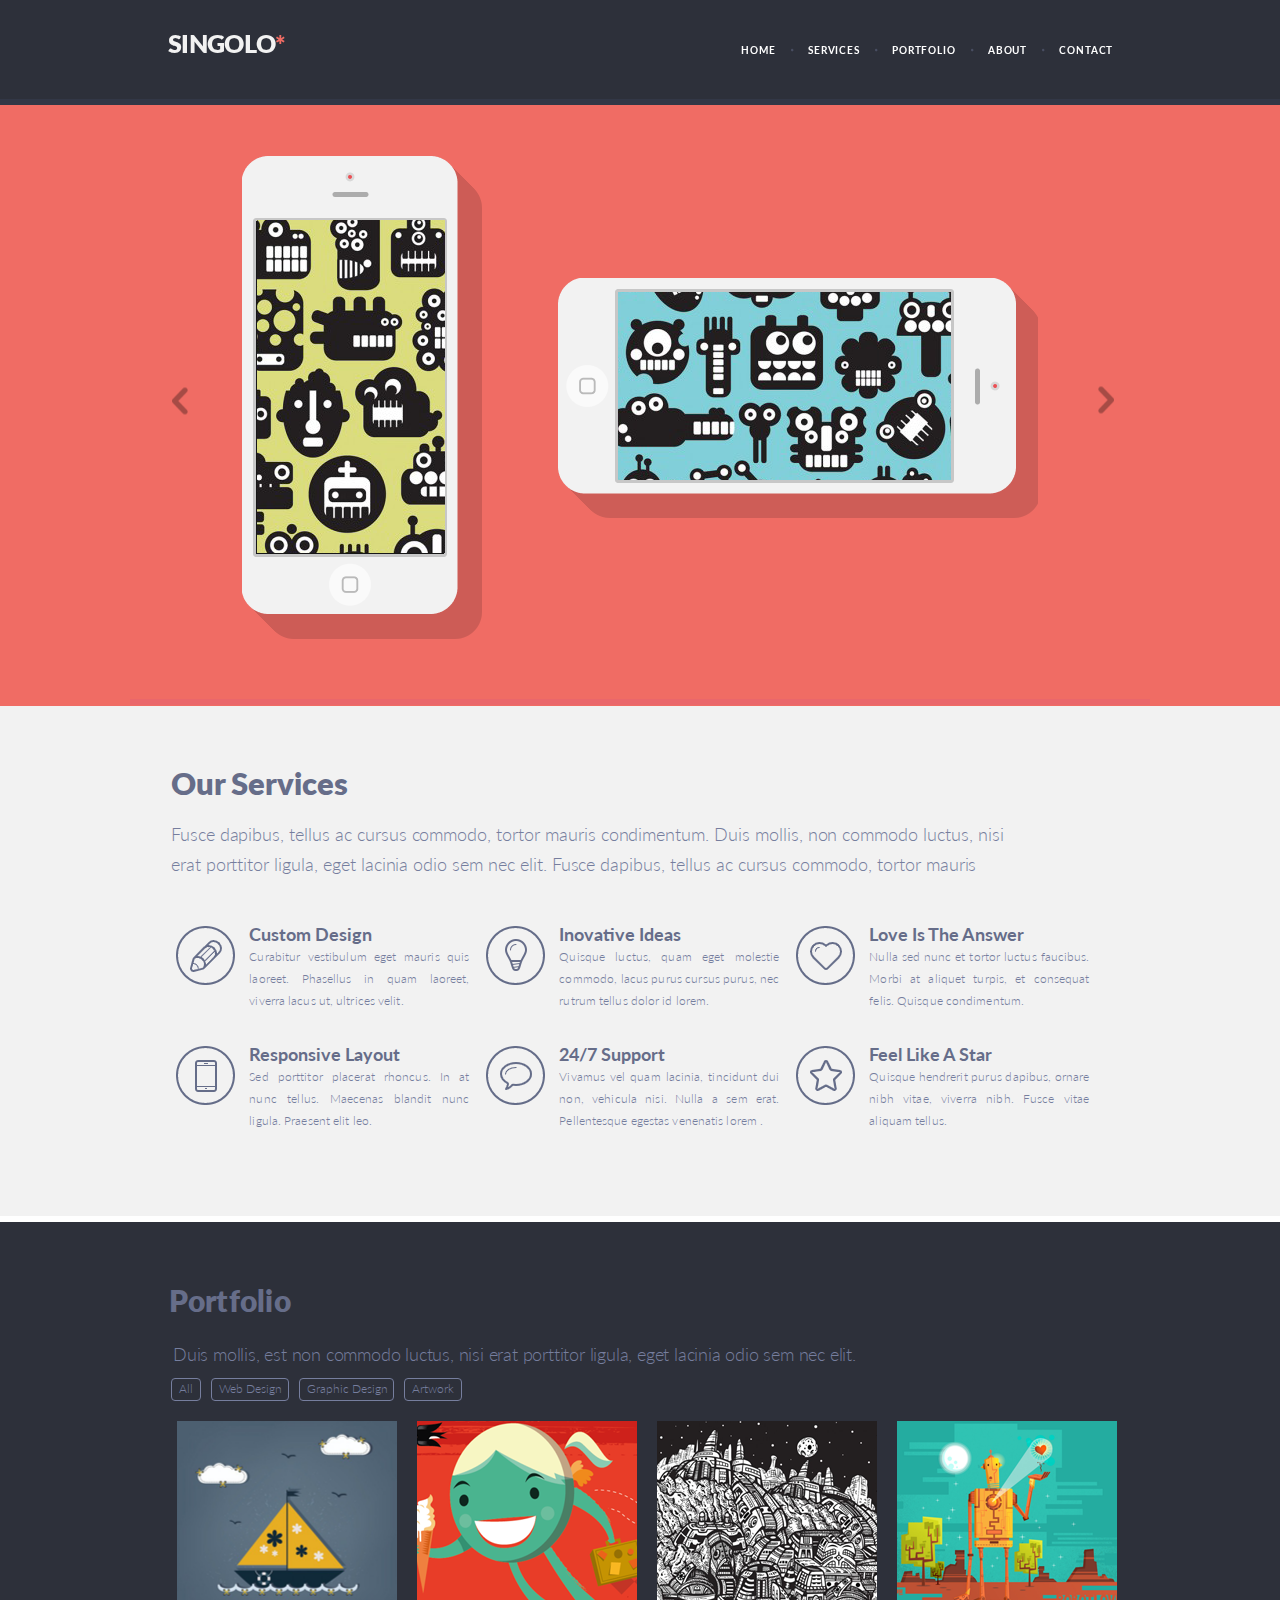
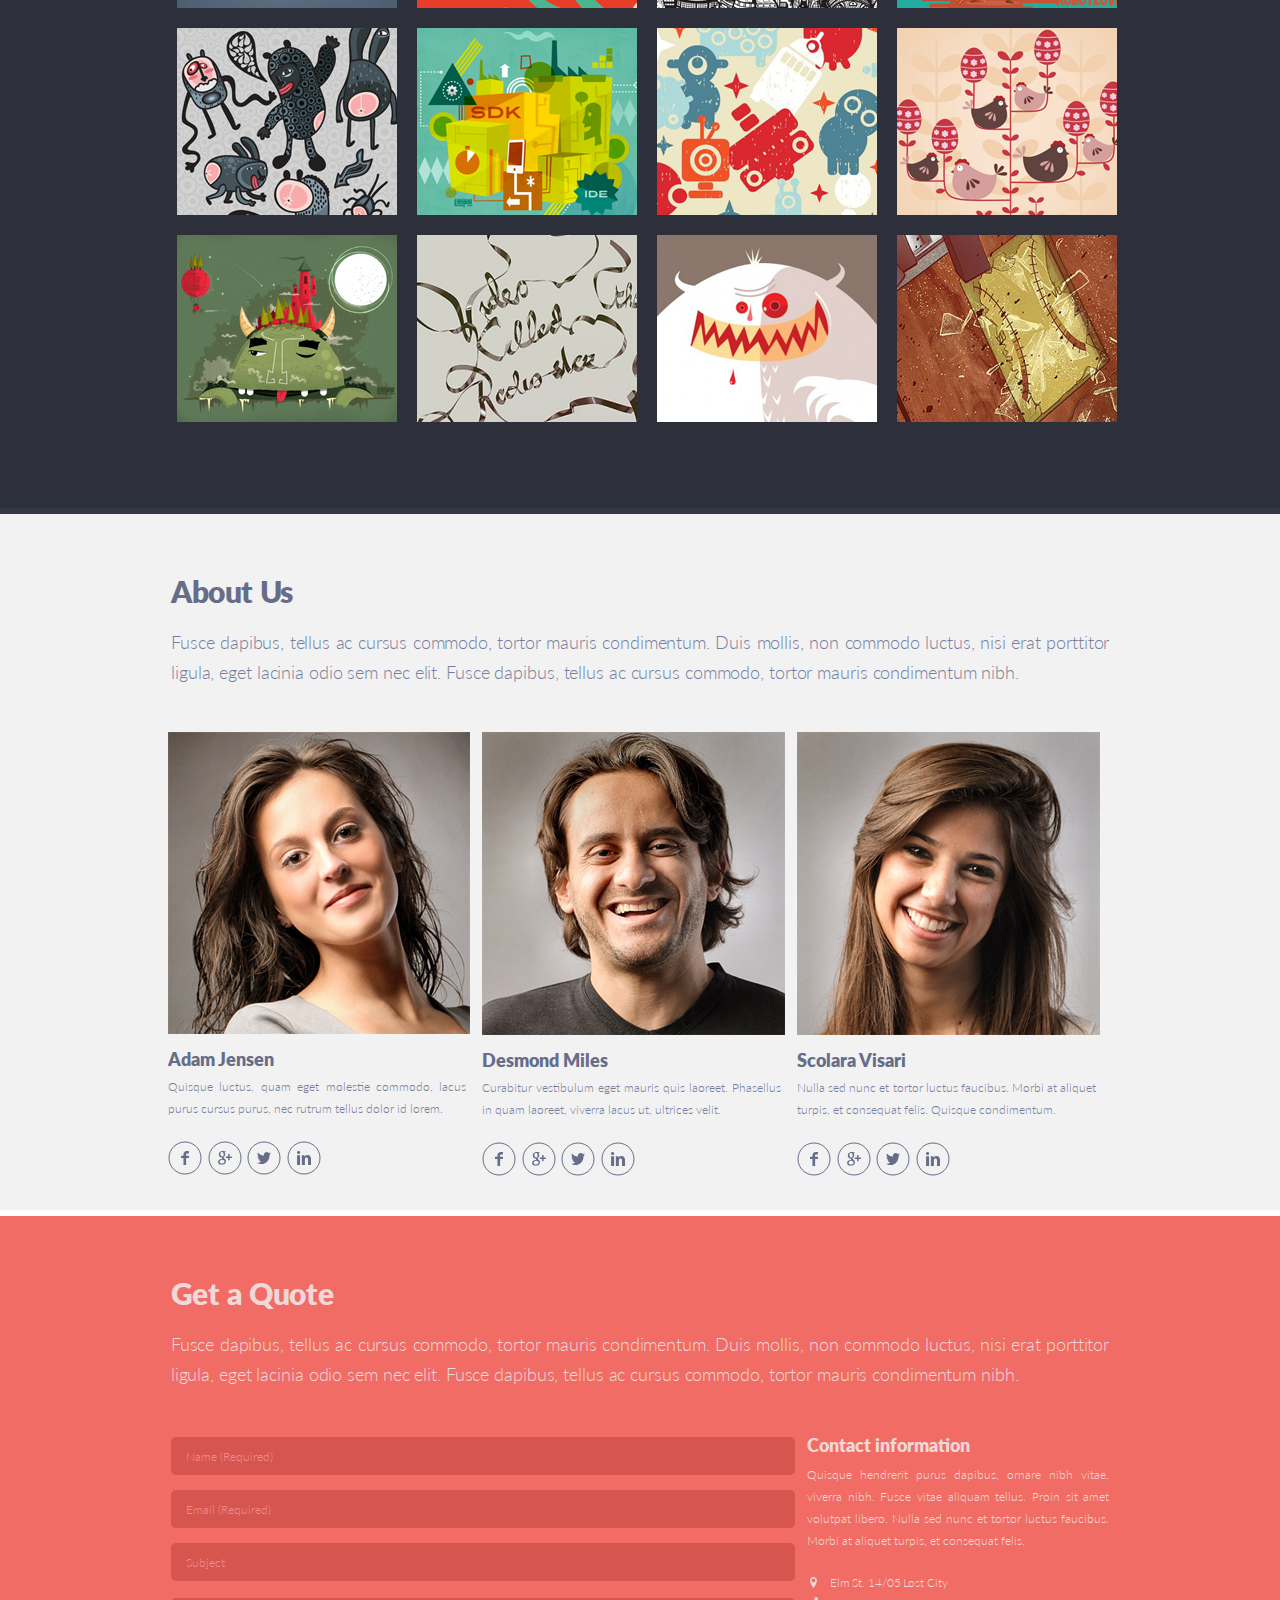
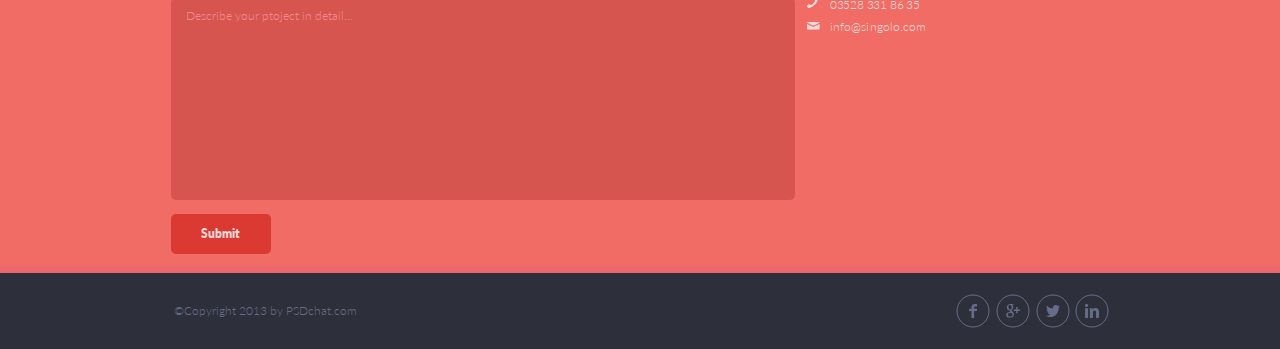
==== commit 5f189509: "fix: position bugs" ====
--- a/index.html
+++ b/index.html
@@ -19,7 +19,7 @@
                     <h1 class="logo_name"><a href="#">Singolo</a></h1>
                 </article>
                 <nav class="navbar" id="navbar">
-                    <ul class="nav_menu" id="menu">
+                    <ul class="nav_menu hidden" id="menu">
                         <li class="nav_item"><a href="#home">HOME</a></li>
                         <li class="nav_item"><a href="#services">SERVICES</a></li>
                         <li class="nav_item"><a href="#portfolio">PORTFOLIO</a></li>
--- a/style.css
+++ b/style.css
@@ -415,7 +415,7 @@
     height: 100%;
     background-color: #2D303A;
     box-shadow: inset 0 -6px 0 0 rgba(50, 55, 70, 1);
-    padding-bottom: 78px;
+    padding-bottom: 92px;
 }
 
 a.anchor {
@@ -452,7 +452,7 @@
     letter-spacing: -0.2px;
     text-align: justify;
     overflow: hidden;
-    margin: 13px 0 0 43px;
+    margin: 30px 0 0 43px;
 }
 
 .portfolio_tags {
@@ -504,25 +504,25 @@
     display: flex;
     justify-content: space-between;
     flex-wrap: wrap;
-    width: 93%;
-    margin: 18px 0px 0 40px;
+    width: 98%;
+    /* margin: 18px 0px 0 40px; */
     border-width: 1px;
 }
 .imges {
     display: flex;
     justify-content: center;
-   /* height: 76.8vh;*/
-    width: 92.2vw;
+    margin-left: 15px;
+    width: 95vw;
     max-width: 1020px;
     flex-wrap: wrap;
 }
 
 .img_item {
-    max-height: 180px;
+    max-height: 187px;
     max-width: 220px;
     height: 60vw;
     width: 115vw;
-    margin: 20px 0px 0 15px;
+    margin: 20px 0px 0 20px;
 }
 
 .img_item.selected {
@@ -594,7 +594,6 @@
 .about_us {
     width: 100%;
     background-color: #F2F2F2;
-    height: 734px;
     box-shadow: inset 0 -6px 0 0 rgba(255, 255, 255, 1)
 }
 
@@ -628,8 +627,9 @@
 }
 
 .member {
-    width: 31.3vw;
+
     overflow: hidden;
+    padding-bottom: 20px;
 }
 
 .member_board {
@@ -638,6 +638,7 @@
     width: 98%;
     margin: 0 auto;
     margin-top: 45px;
+ /*   margin-left: 17px;*/
 }
 
 .member_name {
@@ -654,12 +655,18 @@
 }
 
 .member_photo {
-    width: 100%;
+    max-width: 314px;
     overflow: hidden;
+    margin-right: 12px;
+}
+
+.member_photo img {
+    width: 100%;
 }
 
 .member_info {
-    width: 300px;
+    max-width: 300px;
+    width: 95%;
     font-size: 12px;
     line-height: 22px;
     color: #767e9e;
@@ -693,6 +700,7 @@
     width: 100%;
     background-color: #F06C64;
     box-shadow: inset 0 -6px 0 0 rgba(234, 103, 107, 1);
+    padding-bottom: 19px;
 }
 
 .quote_container {
@@ -712,7 +720,6 @@
 }
 
 .quote_description {
-    height: 57px;
     font-size: 18px;
     line-height: 30px;
     color: #f0d8d9;
@@ -974,16 +981,20 @@
 }
 
 @media (min-width: 320px) and (max-width: 767px) {
+    *{
+        max-width: 767px;
+    }
+
     .feedback {
         flex-direction: column;
     }
 
     .feedback_form {
-        width: 92%;
+        width: 98%;
     }
 
     .contact_information {
-        width: 92%;
+        width: 98%;
     }
 
     .burger_button {
@@ -1002,7 +1013,9 @@
         height: 71px;
     }
    .nav_menu {
-        display: none;
+        display: flex;
+        justify-content: flex-start;
+        flex-direction: column;
         position: fixed;
         top: 0;
         left: 0;
@@ -1015,6 +1028,14 @@
 
     }
 
+    .nav_menu.hidden {
+        display: none;
+    }
+
+    .about_us_description {
+        margin: 25px 0 0 16px;
+    }
+
     .nav_item {
         align-items: center;
         margin-left: 40px;
@@ -1026,8 +1047,17 @@
 
     .member_board {
         flex-direction: column;
-    }
-
+        align-items: center;
+        max-width: 314px;
+        width: 314px;
+    }
+    .member {
+        margin-left: 5px;
+    }
+
+    .contact_information {
+        margin: 14px 0 0 5px;
+    }
     .burger__button {
         display: block;
     }
@@ -1036,7 +1066,22 @@
         display: none;
     }
 
-    footer.socials {
+    footer .socials {
         margin-left: 35vw;
     }
+
+    .portfolio_tags, 
+    .portfolio_description {
+        margin: 9px 0px 0px 5.8vw;
+    }
+
+    .title_portfolio  {
+        margin: 0px 0px 0px 5.8vw;
+    }
+}
+
+@media (max-width: 319px) {
+    * {
+        margin-left: 5px;
+    }
 }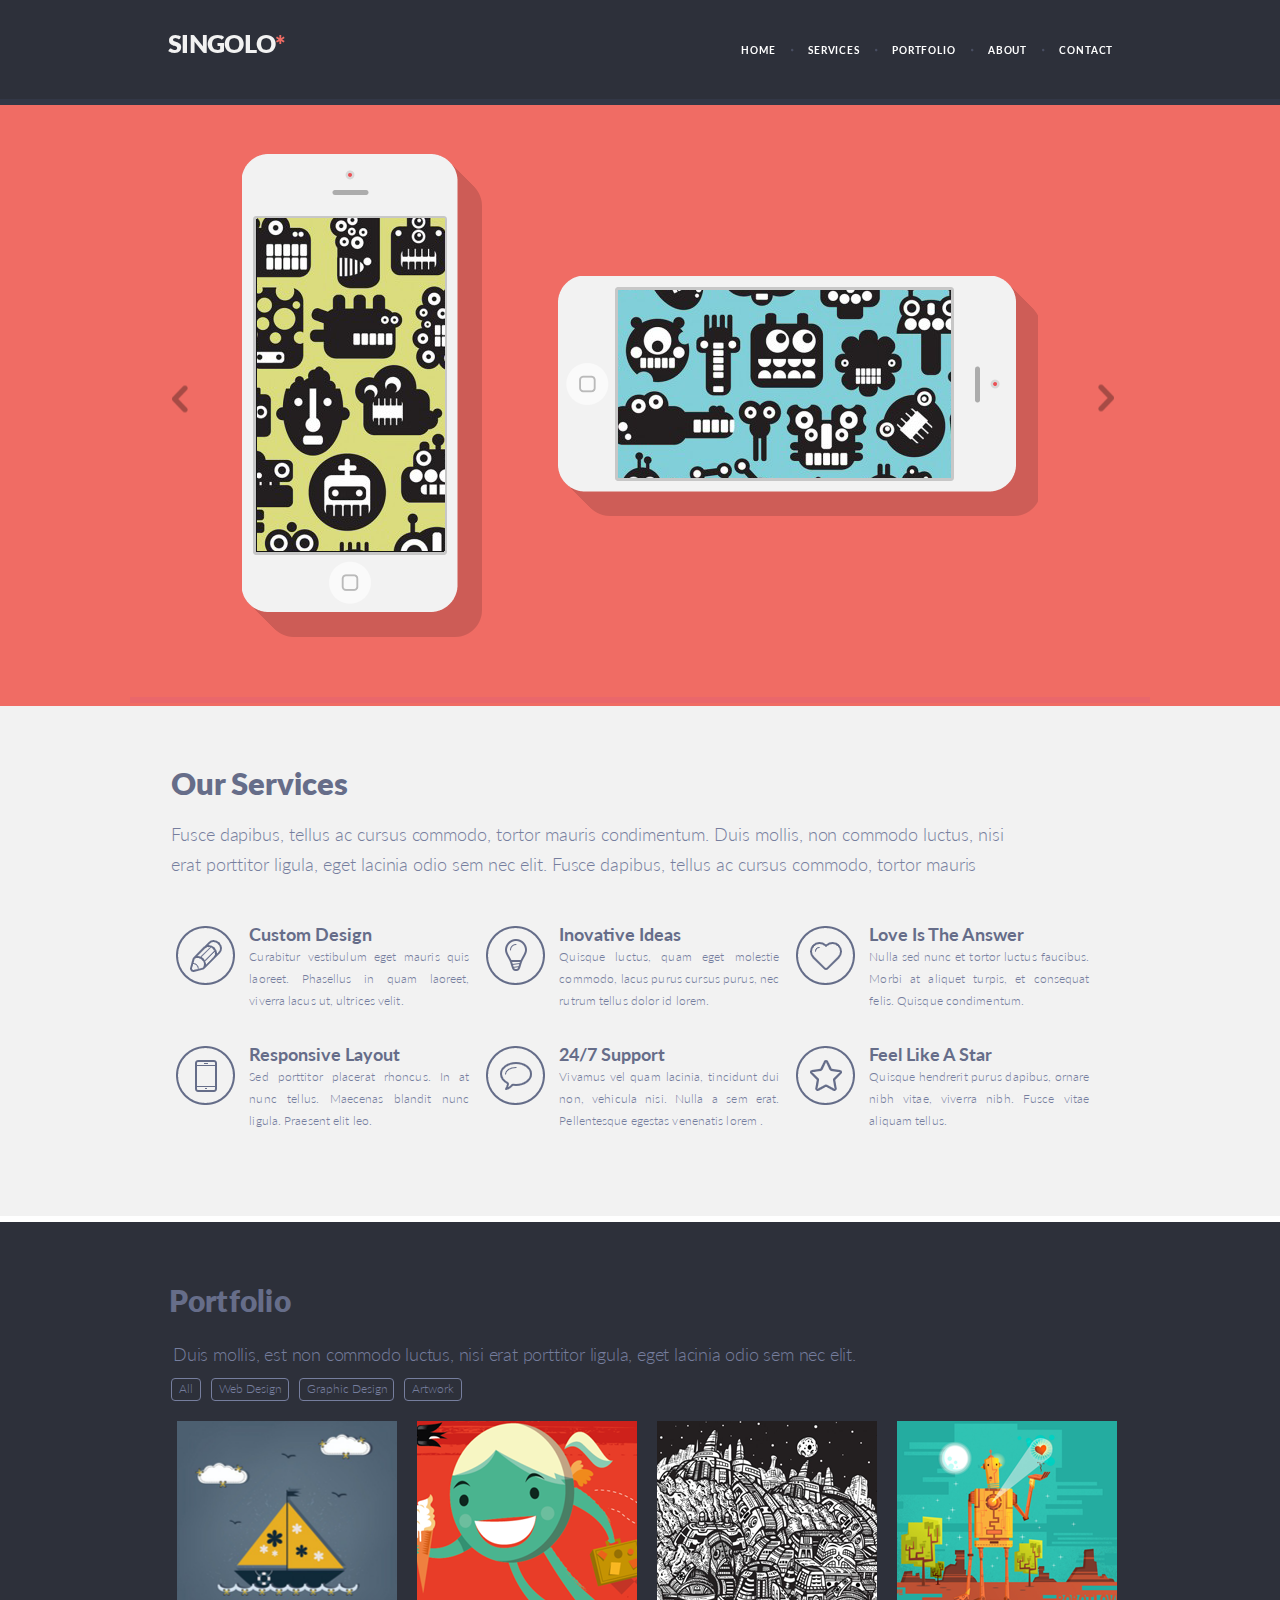
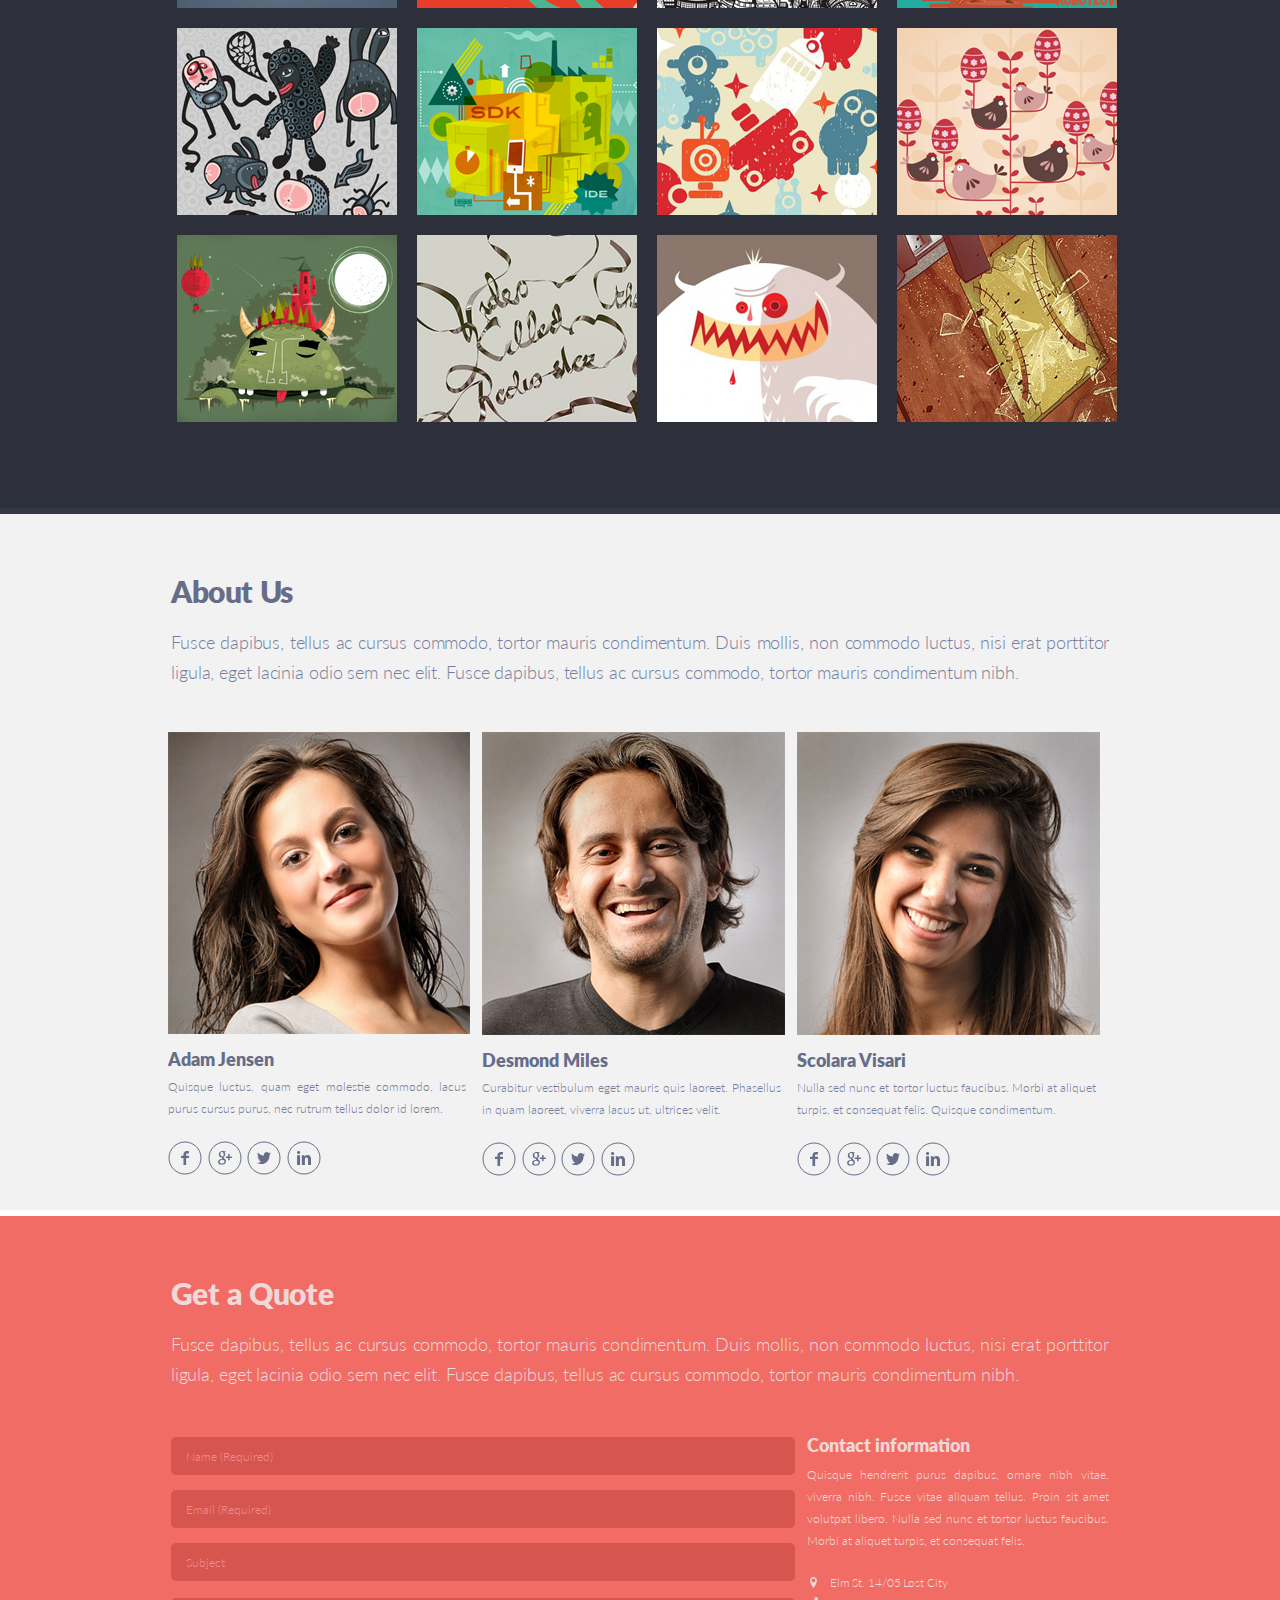
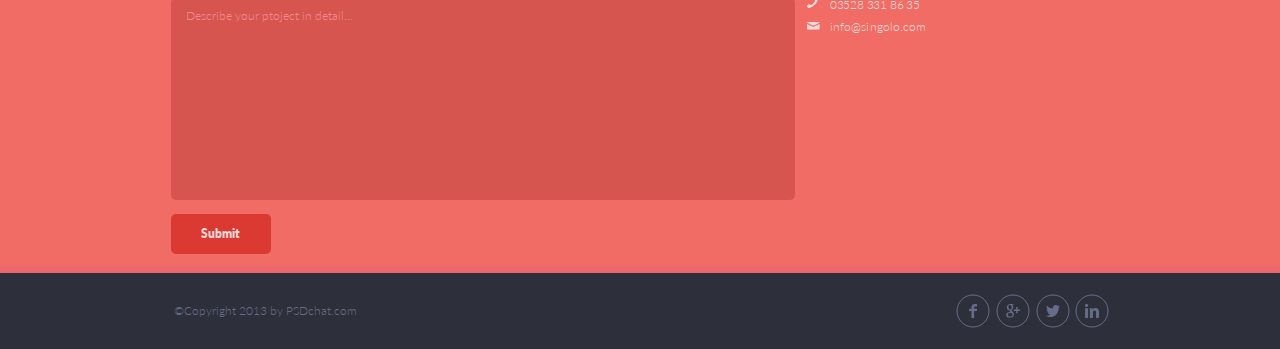
==== commit 5161e740: "fix: bugs" ====
--- a/index.html
+++ b/index.html
@@ -138,8 +138,8 @@
         <article class="portfolio">
             <div class="wraper">
                 <div class="portfolio_container">
+                    <a class="anchor fix-position" id="portfolio"></a>
                     <h2 class="title_portfolio">Portfolio</h2>
-                    <a class="anchor fix-position" id="portfolio"></a>
                     <p class="portfolio_description">
                         Duis mollis, est non commodo luctus, nisi erat porttitor ligula, eget lacinia odio sem nec elit.
                     </p>
--- a/style.css
+++ b/style.css
@@ -802,7 +802,7 @@
 #message_block {
     position: absolute;
     width: 100%;
-    height: 3528px;
+    height: 3518px;
     top: 0;
     z-index: 1;
     left: 0;
@@ -824,7 +824,9 @@
     text-align: left;
     font-family: "Lato", sans-serif;
     font-size: 18px;
-    border: 1px solid red;
+    border-radius: 0%;
+    padding: 10px 10px 10px 10px;
+    /* border: 1px solid red; */
     background-color: #2D303A;
 }
 
@@ -964,7 +966,7 @@
 */
 @media (min-width: 1020px) {
     .carusel {
-        top: 302.5px;;
+        top: 300.5px;;
     }
 
     .slider.description {
@@ -1012,20 +1014,21 @@
     header {
         height: 71px;
     }
-   .nav_menu {
+    .nav_menu {
         display: flex;
         justify-content: flex-start;
         flex-direction: column;
         position: fixed;
         top: 0;
         left: 0;
-        width: 62vw;
+        width: 51vw;
         height: 100%;
         background-color: #2D303A;
         z-index: 3;
         padding: 0 0;
-        margin-top: 72px;
-
+        padding-left: 19%;
+        margin-top: 76px;
+        padding-top: 82px;
     }
 
     .nav_menu.hidden {
@@ -1035,10 +1038,14 @@
     .about_us_description {
         margin: 25px 0 0 16px;
     }
-
     .nav_item {
         align-items: center;
-        margin-left: 40px;
+        font-size: 25px;
+        margin-top: 20px;
+    }
+
+    .nav_item::before {
+        display: none;
     }
 
     .logo_name {
@@ -1078,6 +1085,10 @@
     .title_portfolio  {
         margin: 0px 0px 0px 5.8vw;
     }
+
+    .button {
+        width: 102%;
+    }
 }
 
 @media (max-width: 319px) {
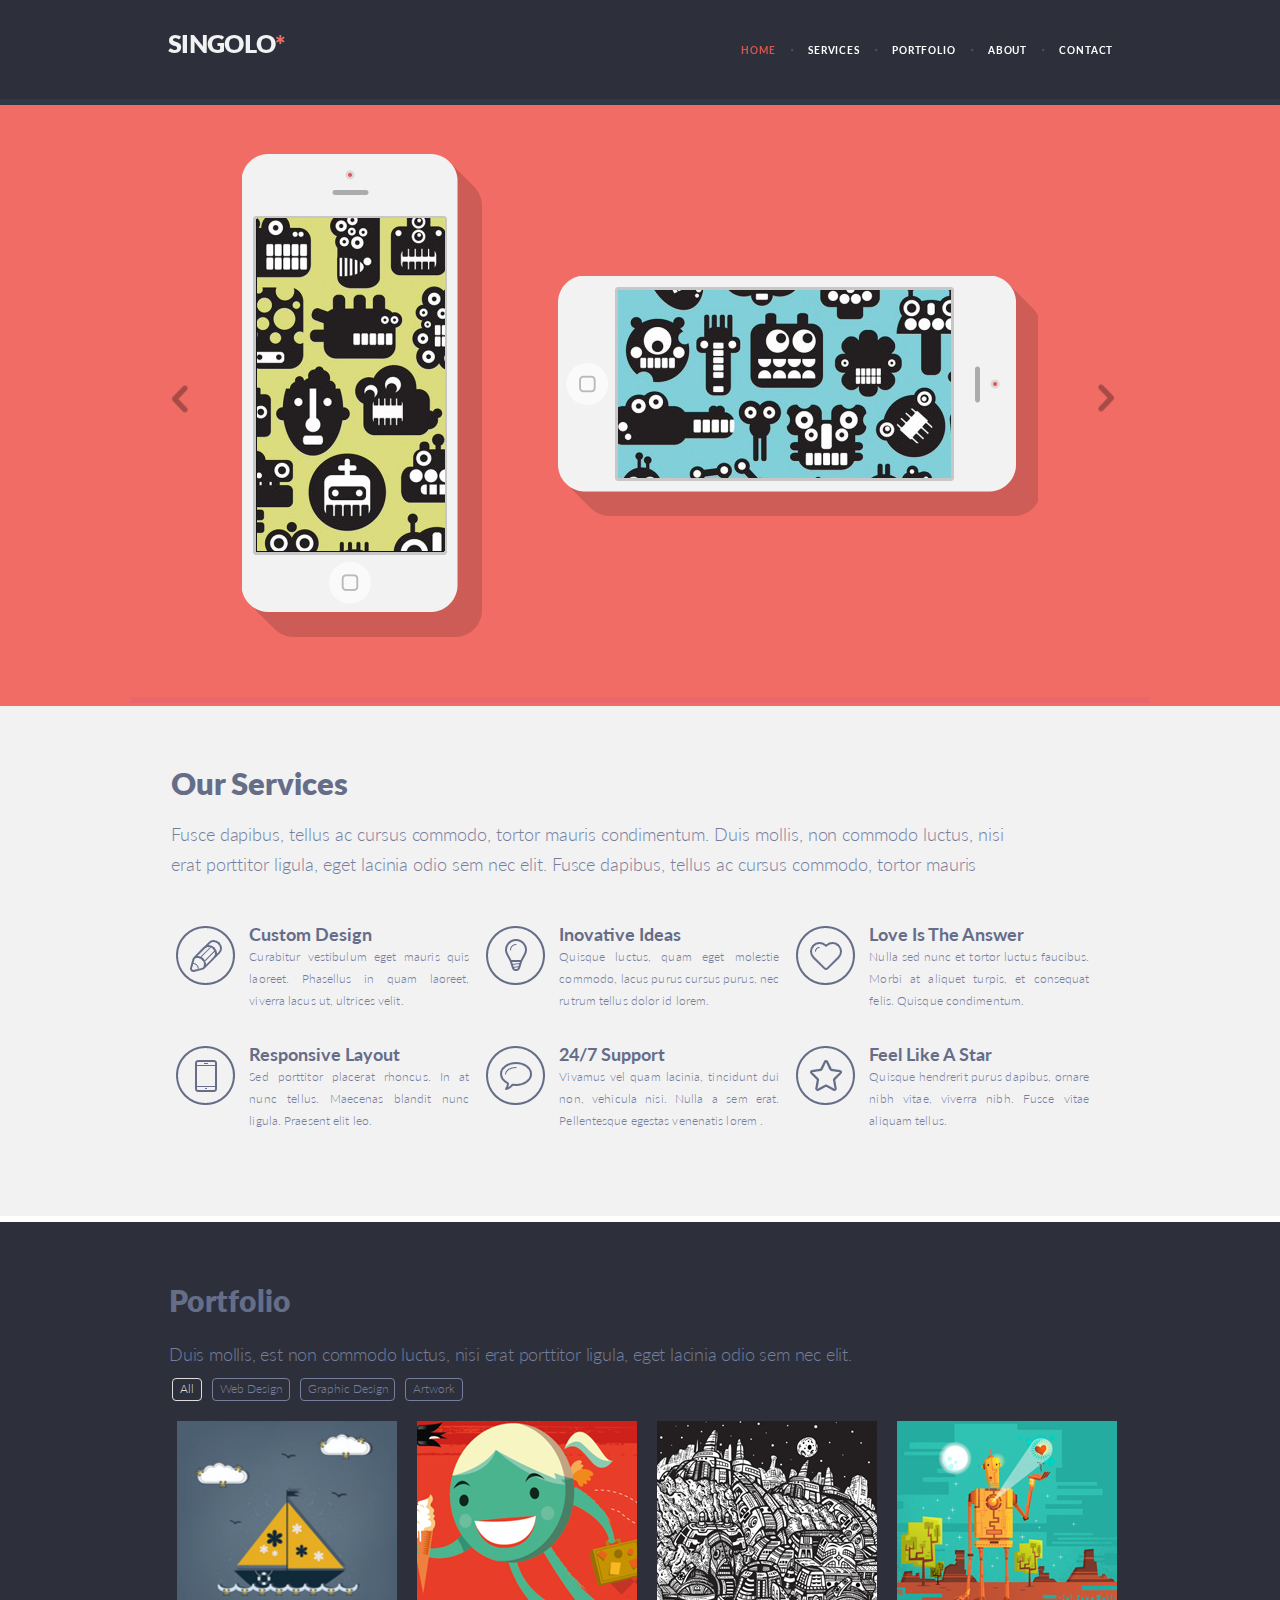
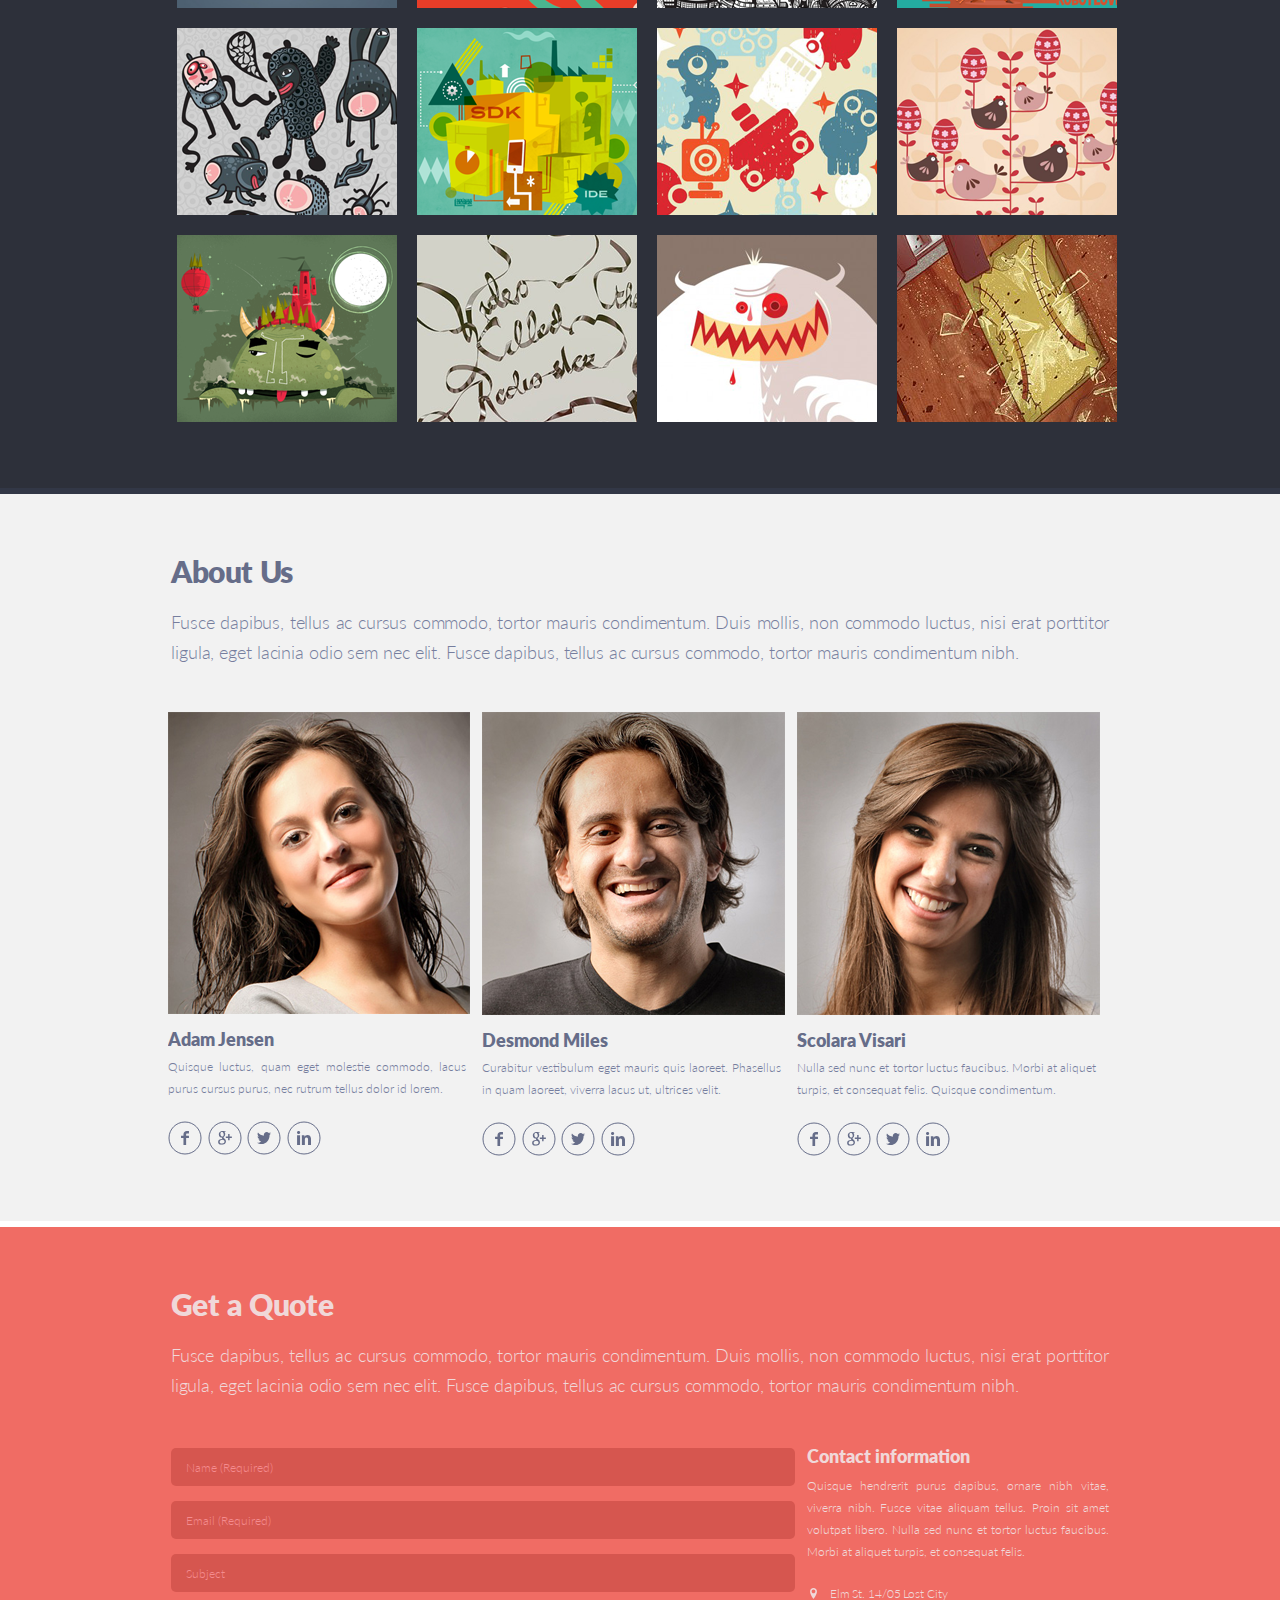
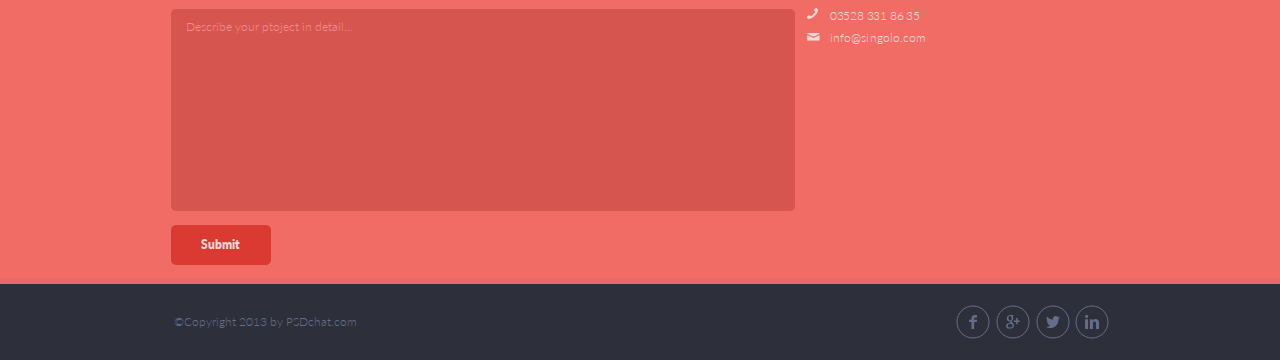
==== commit 35843486: "fix: burger" ====
--- a/index.html
+++ b/index.html
@@ -20,7 +20,7 @@
                 </article>
                 <nav class="navbar" id="navbar">
                     <ul class="nav_menu hidden" id="menu">
-                        <li class="nav_item"><a href="#home">HOME</a></li>
+                        <li class="nav_item active"><a href="#home">HOME</a></li>
                         <li class="nav_item"><a href="#services">SERVICES</a></li>
                         <li class="nav_item"><a href="#portfolio">PORTFOLIO</a></li>
                         <li class="nav_item"><a href="#about-us">ABOUT</a></li>
@@ -144,7 +144,7 @@
                         Duis mollis, est non commodo luctus, nisi erat porttitor ligula, eget lacinia odio sem nec elit.
                     </p>
                     <div class="portfolio_tags" id="tags">
-                        <button class="tag all">All</button>
+                        <button class="tag all active">All</button>
                         <button class="tag web">Web Design</button>
                         <button class="tag design">Graphic Design</button>
                         <button class="tag artwork">Artwork</button>
--- a/style.css
+++ b/style.css
@@ -415,7 +415,7 @@
     height: 100%;
     background-color: #2D303A;
     box-shadow: inset 0 -6px 0 0 rgba(50, 55, 70, 1);
-    padding-bottom: 92px;
+    padding-bottom: 72px;
 }
 
 a.anchor {
@@ -427,7 +427,7 @@
 
 .portfolio_container {
     max-width: 1020px;
-    margin: 0 auto;
+    margin-left: 15px;
 }
 
 .title_portfolio {
@@ -439,12 +439,12 @@
     text-align: left;
     letter-spacing: 0.3px;
     padding-top: 69px;
-    margin-left: 39.4px;
+    margin-left: 24px;
 }
 
 .portfolio_description {
     font-size: 18px;
-    width: 68%;
+    width: 92%;
     line-height: 30px;
     color: #767e9e;
     font-family: "Lato";
@@ -452,11 +452,11 @@
     letter-spacing: -0.2px;
     text-align: justify;
     overflow: hidden;
-    margin: 30px 0 0 43px;
+    margin: 30px 0 0 24px;
 }
 
 .portfolio_tags {
-    margin: 9px 0px 0px 41px;
+    margin: 9px 0px 0px 27px;
 }
 
 .tag,
@@ -511,7 +511,6 @@
 .imges {
     display: flex;
     justify-content: center;
-    margin-left: 15px;
     width: 95vw;
     max-width: 1020px;
     flex-wrap: wrap;
@@ -593,6 +592,7 @@
 
 .about_us {
     width: 100%;
+    padding-bottom: 31px;
     background-color: #F2F2F2;
     box-shadow: inset 0 -6px 0 0 rgba(255, 255, 255, 1)
 }
@@ -1001,13 +1001,11 @@
 
     .burger_button {
         display: block;
-        position: relative;
-        width: 25px;
-        height: 20px;
+        position: absolute;
+        z-index: 2;
         top: 37px;
         width: 25px;
         height: 20px;
-        margin: auto 0;
         animation: 0.5s ease-in;
         margin: -1% 0 0 4%;
     }
@@ -1021,13 +1019,14 @@
         position: fixed;
         top: 0;
         left: 0;
-        width: 51vw;
+        width: 278px;
         height: 100%;
         background-color: #2D303A;
-        z-index: 3;
+        z-index: 1;
         padding: 0 0;
+        margin-top: 0;
         padding-left: 19%;
-        margin-top: 76px;
+        /* margin-top: 76px; */
         padding-top: 82px;
     }
 
@@ -1050,6 +1049,10 @@
 
     .logo_name {
         margin: 36px 0 0 30vw;
+    }
+
+    .img_item {
+        margin-top: 14px;
     }
 
     .member_board {
@@ -1073,8 +1076,11 @@
         display: none;
     }
 
+    .footer_content {
+        width: 100%;
+    }
     footer .socials {
-        margin-left: 35vw;
+        margin-left: 39vw;
     }
 
     .portfolio_tags, 
@@ -1089,6 +1095,10 @@
     .button {
         width: 102%;
     }
+
+    .title_about_us {
+        padding-left: 16px;
+    }
 }
 
 @media (max-width: 319px) {
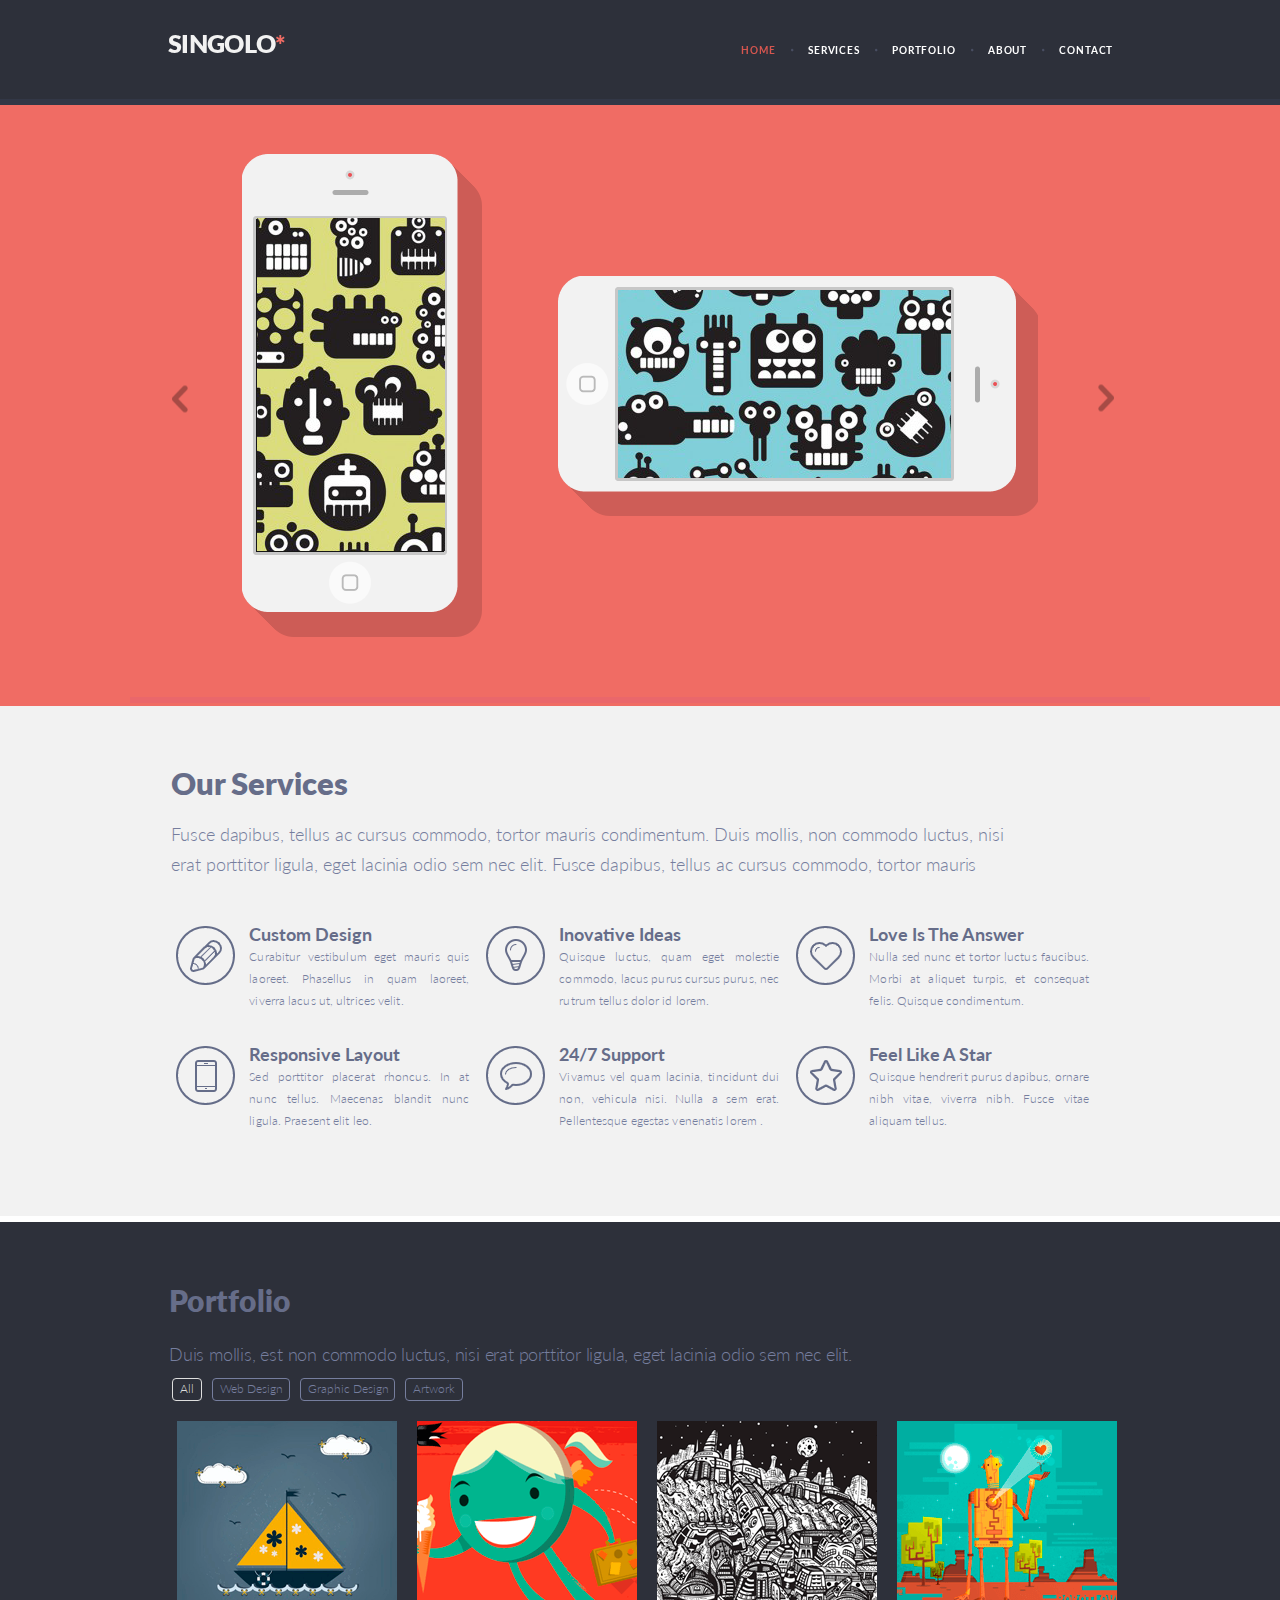
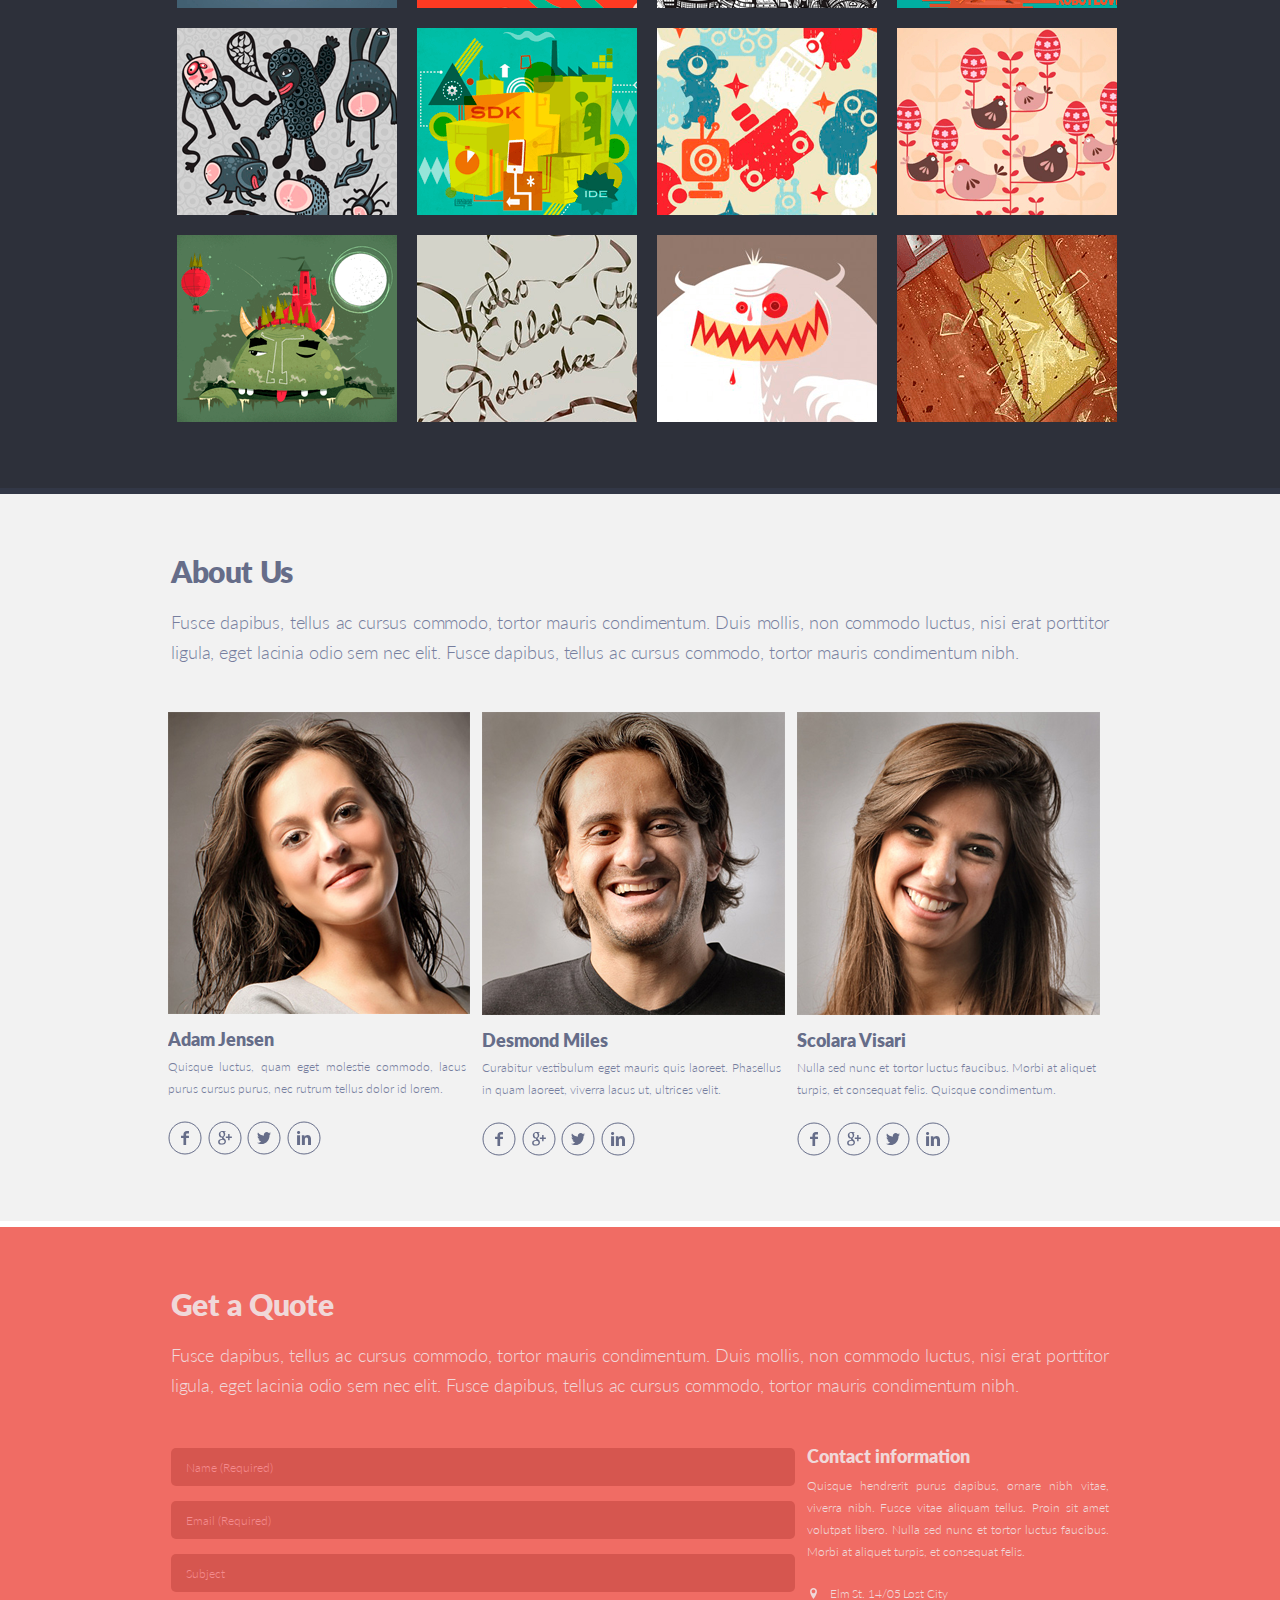
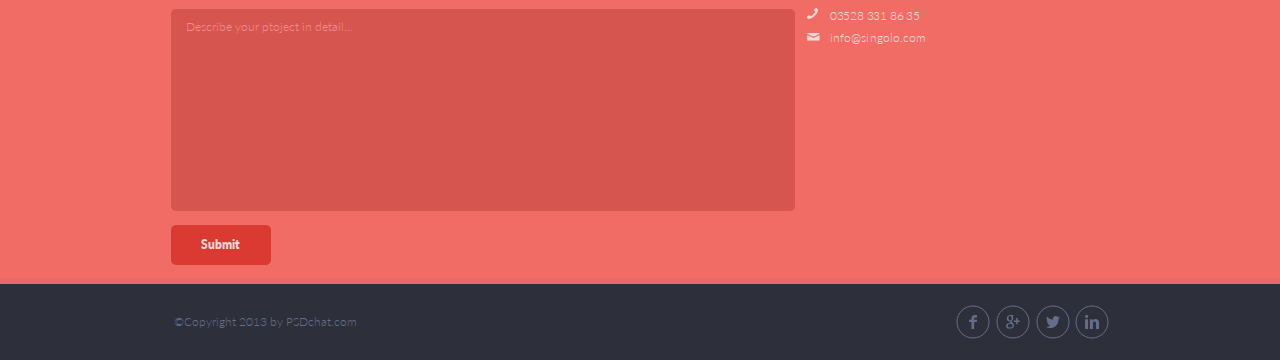
==== commit 0127a5d7: "fix: burger" ====
--- a/index.html
+++ b/index.html
@@ -15,9 +15,7 @@
         <div class="wraper">
             <div class="header-content">
                 <img src="./assets/icons/Burger-menu-icon.png" class="burger_button" alt="burger" id="burger_button">
-                <article class="logo">
-                    <h1 class="logo_name"><a href="#">Singolo</a></h1>
-                </article>
+                    <h1 class="logo_name" id="logo"><a href="#">Singolo</a></h1>
                 <nav class="navbar" id="navbar">
                     <ul class="nav_menu hidden" id="menu">
                         <li class="nav_item active"><a href="#home">HOME</a></li>
--- a/style.css
+++ b/style.css
@@ -532,62 +532,50 @@
 
 .img_1 {
     background-image: url(./assets/icons/img_1.png);
-    background-position: -7.6px -11.3px;
 }
 
 .img_2 {
     background-image: url(./assets/icons/img_2.png);
-    background-position: -82px -43px;
 }
 
 .img_3 {
     background-image: url(./assets/icons/img_3.png);
-    background-position: -11px -1px;
 }
 
 .img_4 {
     background-image: url(./assets/icons/img_4.png);
-    background-position: -24px -2px;
 }
 
 .img_5 {
     background-image: url(./assets/icons/img_5.png);
-    background-position: -10px -16px;
 }
 
 .img_6 {
     background-image: url(./assets/icons/img_6.png);
-    background-position: -16px -4px;
 }
 
 .img_7 {
     background-image: url(./assets/icons/img_7.png);
-    background-position: -31px -39px;
 }
 
 .img_8 {
     background-image: url(./assets/icons/img_8.png);
-    background-position: -24px -32px;
 }
 
 .img_9 {
     background-image: url(./assets/icons/img_9.png);
-    background-position: 238px 189px;
 }
 
 .img_10 {
     background-image: url(./assets/icons/img_10.png);
-    background-position: -141px -113px;
 }
 
 .img_11 {
     background-image: url(./assets/icons/img_11.png);
-    background-position: -144px -175px;
 }
 
 .img_12 {
     background-image: url(./assets/icons/img_12.png);
-    background-position: -36px -60px;
 }
 
 .about_us {
@@ -955,15 +943,14 @@
 .linkedin {
     background-image: url(./assets/icons/LinkedIn.svg);
 }
-/*
-
-@media (max-width: 769px) {
-    .img_item:nth-child(4n+4) {
-        margin-right: 0;
-        float: right;
-    }
-}
-*/
+
+
+@media (max-width: 767px) {
+    .img_item:nth-child(n+9) {
+        display: none;
+    }
+}
+
 @media (min-width: 1020px) {
     .carusel {
         top: 300.5px;;
@@ -998,6 +985,7 @@
     .contact_information {
         width: 98%;
     }
+
 
     .burger_button {
         display: block;
@@ -1048,12 +1036,26 @@
     }
 
     .logo_name {
-        margin: 36px 0 0 30vw;
+        z-index: 2;
+        position: fixed;
+        top: 0;
+        left: 40%;
     }
 
     .img_item {
-        margin-top: 14px;
-    }
+        max-width: 217px;
+        max-height: 180px;
+        height: 34vw;
+        width: 40vw;
+        background-repeat: no-repeat;
+        background-size: cover;
+        margin: 15px 0 0 15px;
+    }
+
+    .portfolio {
+        padding-bottom: 45px;
+    }
+    
 
     .member_board {
         flex-direction: column;
@@ -1080,7 +1082,9 @@
         width: 100%;
     }
     footer .socials {
-        margin-left: 39vw;
+        margin-top: 40px;
+        margin: 0 auto;
+        padding: 18px;
     }
 
     .portfolio_tags, 
